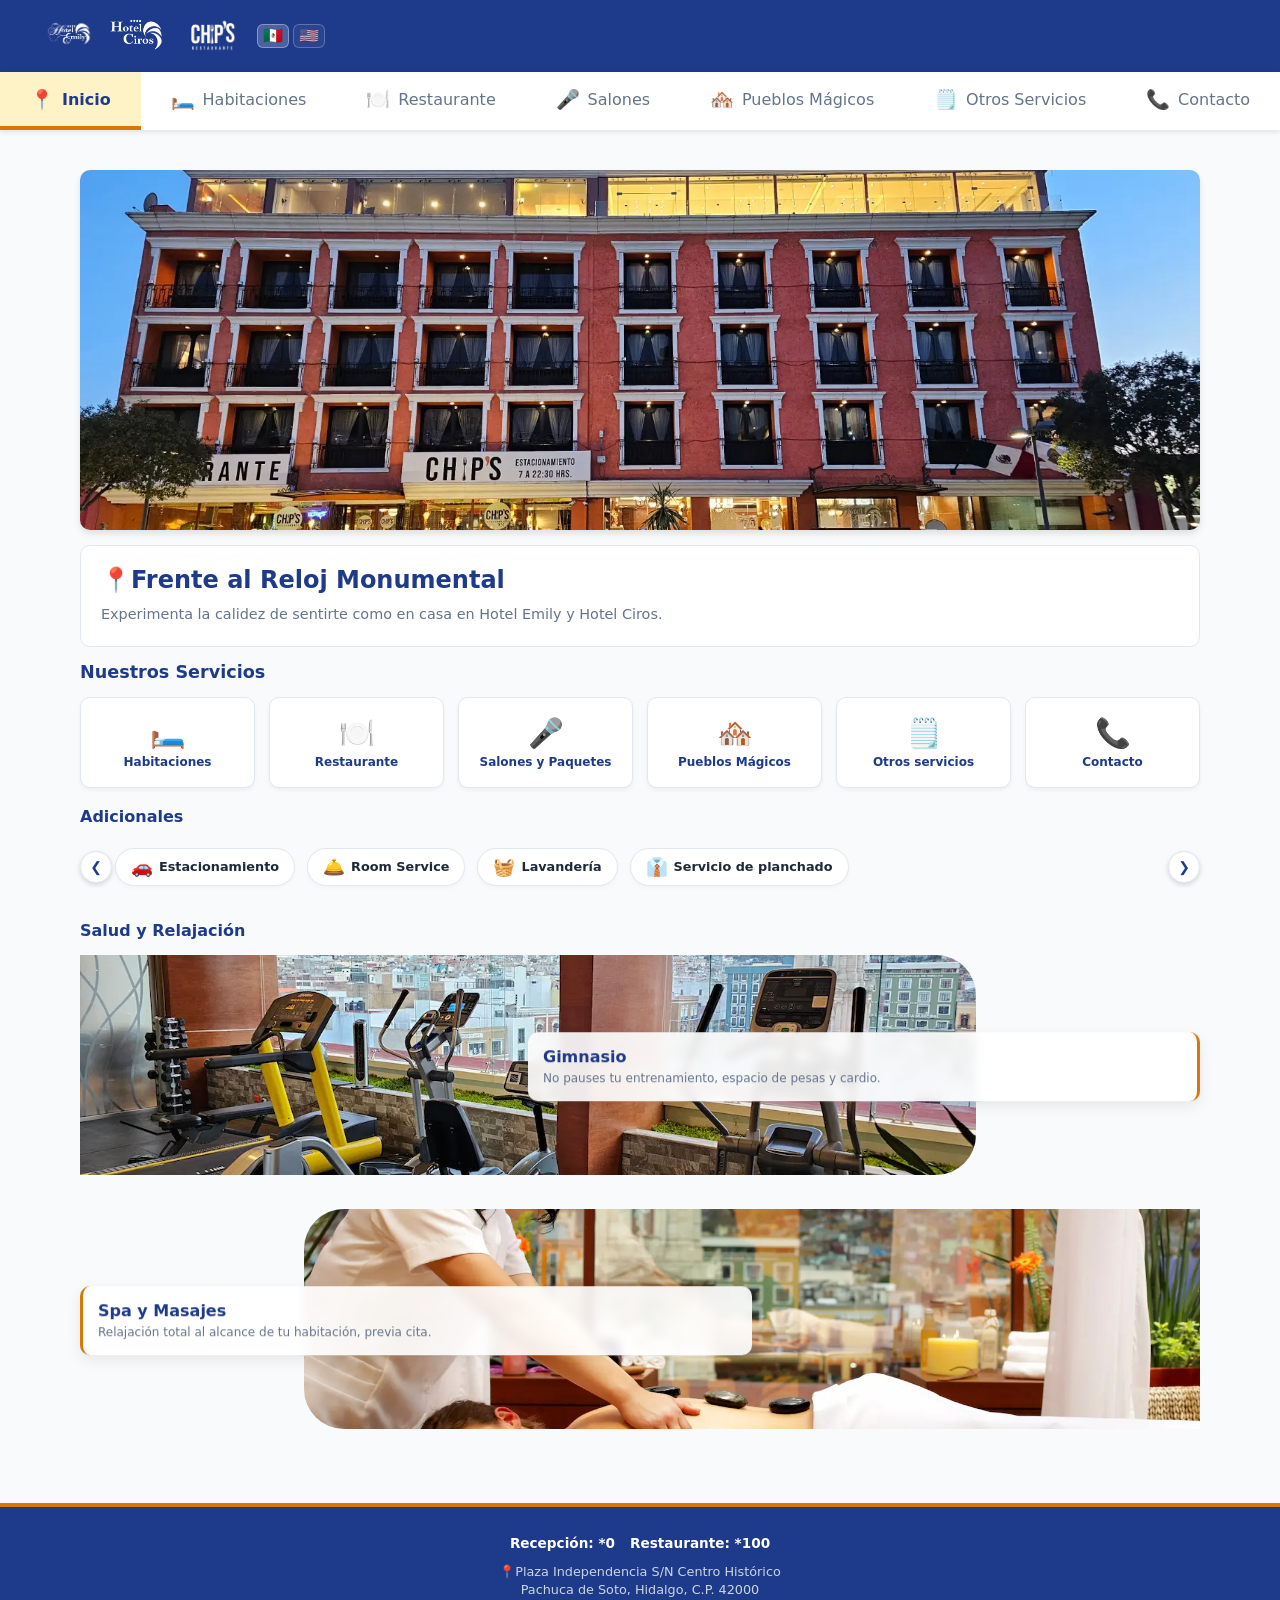
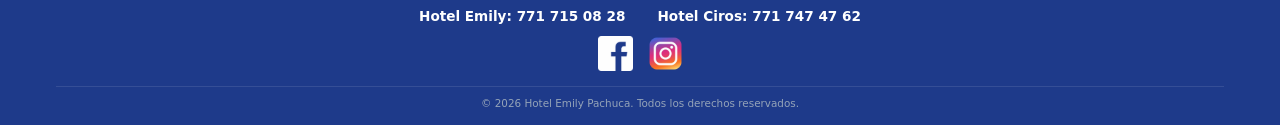
==== index.html @ 194361de "Add files via upload" ====
<!DOCTYPE html>
<html lang="es">
<head>
  <meta charset="UTF-8">
  <meta name="viewport" content="width=device-width, initial-scale=1.0">
  <title>Catálogo Hotel Emily</title>
  <link rel="stylesheet" href="styles.css">
</head>
<body>
  <div class="contenedor-app">
    <!-- CABECERA -->
    <header class="cabecera">
      <div class="cabecera-izq">
        <div class="logos-cabecera">
          <a href="index.html" class="titulo-cabecera">
            <img src="img/logos/Logo-Emily.webp" alt="Emily">
            <img src="img/logos/Logo-Ciros.webp" alt="Ciros">
            <img src="img/logos/Logo-Chips.webp" alt="Chips">
          </a>
          <div class="selector-idioma" aria-label="Selector de idioma">
            <button type="button" class="boton-idioma activo" data-idioma="es" aria-label="Cambiar a español" title="Español">🇲🇽</button>
            <button type="button" class="boton-idioma" data-idioma="en" aria-label="Change to English" title="English">🇺🇸</button>
            <div id="google_translate_element"></div>
          </div>
        </div>
      </div>
      <button class="boton-menu" id="btn-abrir-menu">☰</button>
    </header>

    <div class="fondo-oscuro" id="fondo-menu"></div>
    
    <!-- ----------------------------------------- Barra lateral ---------------------------------------------- -->
    <nav class="menu-lateral" id="menu">
      <div class="etiqueta-menu">Navegación</div>
      <a href="index.html" class="enlace-menu activo"><span>📍</span> Inicio</a>
      <a href="habitaciones.html" class="enlace-menu"><span>🛏️</span> Habitaciones</a>
      <a href="restaurante.html" class="enlace-menu"><span>🍽️</span> Restaurante</a>
      <a href="salones.html" class="enlace-menu"><span>🎤</span> Salones</a>
      <a href="pueblos.html" class="enlace-menu"><span>🏘️</span> Pueblos Mágicos</a>
      <a href="negocios.html" class="enlace-menu"><span>🗒️</span> Otros Servicios</a>
      <a href="contacto.html" class="enlace-menu"><span>📞</span> Contacto</a>
    </nav>



    <!-- CONTENIDO PRINCIPAL -->
    <main class="contenido">
      <section class="vista activa" id="vista-inicio">

          <!-- -------------------------------------------------------- Imagenes carrucel inicio ------------------------------------- -->
                <div class="carrusel-inicio" id="carrusel-auto">
                    <img src="img/inicio/FACHADA_EMILY.webp" alt="Fachada del Hotel" class="carrusel-inicio-img" loading="lazy">
                    <img src="img/inicio/INICIO_CHIPS.webp" alt="Vista Emily" class="carrusel-inicio-img" loading="lazy">
                    <img src="img/inicio/FACHADA_CIROS.webp" alt="Vista Ciros" class="carrusel-inicio-img" loading="lazy">
                </div>


            <!-- ------------------------------------------------ Texto inicio ------------------------------------------------ -->
                <div class="tarjeta" style="margin-bottom: 10px;">
                    <h2 style="color: var(--azul-marino); margin-bottom: 10px;">📍Frente al Reloj Monumental</h2>
                    <p style="color: var(--texto-claro); font-size: 0.9rem; line-height: 1.5;">
                        Experimenta la calidez de sentirte como en casa en Hotel Emily y Hotel Ciros.
                    </p>
                </div> 
            
                <h3 style="color: var(--azul-marino); margin-top: 15px; font-size: 1.1rem;">Nuestros Servicios</h3>
                <div class="accesos-rapidos">
                    <a href="habitaciones.html" class="caja-acceso boton-navegar">
                        <span>🛏️</span><p>Habitaciones</p>
                    </a>
                    <a href="restaurante.html" class="caja-acceso boton-navegar">
                        <span>🍽️</span><p>Restaurante</p>
                    </a>
                    <a href="salones.html" class="caja-acceso boton-navegar">
                        <span>🎤</span><p>Salones y Paquetes</p>
                    </a>
                    <a href="pueblos.html" class="caja-acceso boton-navegar">
                        <span>🏘️</span><p>Pueblos Mágicos</p>
                    </a>
                    <a href="negocios.html" class="caja-acceso boton-navegar">
                        <span>🗒️</span><p>Otros servicios</p>
                    </a>
                    <a href="contacto.html" class="caja-acceso boton-navegar">
                        <span>📞</span><p>Contacto</p>
                    </a>
                </div>

                <br /><h3 style="color: var(--azul-marino); margin-bottom: 12px; font-size: 1rem;">Adicionales</h3>
                
                <div class="contenedor-carrusel-servicios">
                    <button class="btn-carrusel btn-izq" id="btn-izq-servicios"> ❮ </button>
                    
                    <div class="servicios-carrusel" id="carrusel-servicios">
                        <div class="servicio-pildora"><span>🚗</span> Estacionamiento</div>
                        <div class="servicio-pildora"><span>🛎️</span> Room Service</div>
                        <div class="servicio-pildora"><span>🧺</span> Lavandería</div>
                        <div class="servicio-pildora"><span>👔</span> Servicio de planchado</div>
                    </div>

                    <button class="btn-carrusel btn-der" id="btn-der-servicios"> ❯ </button>
                </div>

                <h3 style="color: var(--azul-marino); margin: 25px 0 15px 0; font-size: 1rem;">Salud y Relajación</h3>

                <div class="bienestar-collage">
                    <img src="img/inicio/GIMNASIO.webp" alt="Gimnasio" loading="lazy">
                    <div class="bienestar-flotante derecha">
                        <h4>Gimnasio</h4>
                        <p>No pauses tu entrenamiento, espacio de pesas y cardio.</p>
                    </div>
                </div>

                <div class="bienestar-collage inverso">
                    <img src="img/inicio/SPA.webp" alt="Spa" loading="lazy">
                    <div class="bienestar-flotante izquierda">
                        <h4>Spa y Masajes</h4>
                        <p>Relajación total al alcance de tu habitación, previa cita.</p>
                    </div>
                </div>
                
                
            </section>
    </main>
  </div>
  

  <!-- PIE DE PÁGINA -->
  <footer class="pie-pagina">
    <div class="pie-contacto">
      <p>Recepción: *0</p>
      <p>Restaurante: *100</p>
    </div>
    <p class="pie-direccion">
      📍Plaza Independencia S/N Centro Histórico<br>
      Pachuca de Soto, Hidalgo, C.P. 42000
    </p>
    <div class="pie-contacto">
      <p>Hotel Emily: 771 715 08 28</p>
    </div>
    <div class="pie-contacto">
      <p>Hotel Ciros: 771 747 47 62</p>
    </div>
    <div class="pie-redes">
      <a href="https://www.facebook.com/hotelemily" target="_blank" rel="noopener noreferrer">
        <img src="img/logos/facebookB.webp" alt="Facebook">
      </a>
      <a href="https://www.instagram.com/hotelemilymx?igsh=eTNqY2UwODdlMnMz" target="_blank" rel="noopener noreferrer">
        <img src="img/logos/instagram.webp" alt="Instagram">
      </a>
    </div>
    <div class="pie-legal">
      &copy; 2026 Hotel Emily Pachuca. Todos los derechos reservados.
    </div>
  </footer>
  <button id="btn-subir" title="Volver arriba">↑</button>
  <script src="script.js"></script>
  <script async src="https://translate.google.com/translate_a/element.js?cb=googleTranslateElementInit"></script>
  
</body>
</html>
---- styles.css ----
:root {
    --azul-marino: #1e3a8a;
    --azul-claro: #1e40af;
    --dorado: #d97706;
    --fondo-gris: #f8fafc;
    --blanco: #ffffff;
    --texto-oscuro: #1e293b;
    --texto-claro: #64748b;
    --borde: #e2e8f0;
}

.titulo-cabecera {
    font-size: 1rem;
    font-weight: bold;
    letter-spacing: 1px;
    white-space: nowrap;
    color: white !important;
    text-decoration: none; /* Por si se le llega a poner la línea abajo */
}

/* Ajustes básicos */
* {
    margin: 0;
    padding: 0;
    box-sizing: border-box;
    font-family: system-ui, -apple-system, sans-serif;
    -webkit-tap-highlight-color: transparent;
}

body {
    background-color: var(--fondo-gris);
    color: var(--texto-oscuro);
}

/* Contenedor principal estilo móvil */
.contenedor-app {
    max-width: 480px;
    margin: 0 auto;
    background-color: var(--fondo-gris);
    min-height: 100vh;
    display: flex;
    flex-direction: column;
    position: relative;
}

/* --- CABECERA (HEADER) --- */
.cabecera {
    background-color: var(--azul-marino);
    color: var(--blanco);
    height: 60px;
    display: flex;
    justify-content: space-between;
    align-items: center;
    padding: 0 15px;
    position: sticky;
    top: 0;
    z-index: 10;
    box-shadow: 0 2px 5px rgba(0,0,0,0.2);
}

.cabecera-izq {
    display: flex;
    align-items: center;
    gap: 10px;
}



.logos-cabecera {
    display: flex;
    align-items: center;
    gap: 6px;
}

.logos-cabecera img {
    height: 40px;
    width: auto;
    object-fit: contain;
}

.selector-idioma {
    display: flex;
    align-items: center;
    gap: 4px;
    margin-left: 8px;
}

.boton-idioma {
    appearance: none;
    border: 1px solid rgba(255, 255, 255, 0.35);
    border-radius: 6px;
    background: rgba(255, 255, 255, 0.08);
    padding: 3px 5px;
    font-size: 1rem;
    line-height: 1;
    cursor: pointer;
    opacity: 0.7;
    transition: background-color 0.2s, opacity 0.2s, transform 0.2s;
}

.boton-idioma:hover,
.boton-idioma.activo {
    background: rgba(255, 255, 255, 0.2);
    opacity: 1;
}

.boton-idioma:active {
    transform: scale(0.92);
}

#google_translate_element {
    display: none;
}

iframe.goog-te-banner-frame,
.goog-te-banner-frame,
body > .skiptranslate {
    display: none !important;
}

html.translated-ltr,
html.translated-rtl {
    margin-top: 0 !important;
}

body {
    top: 0 !important;
}

.boton-menu {
    background: none;
    border: none;
    color: var(--blanco);
    font-size: 1.8rem;
    cursor: pointer;
    margin-left: auto;
}

/* --- MENÚ LATERAL --- */
.fondo-oscuro {
    position: fixed;
    top: 0; left: 0; right: 0; bottom: 0;
    background: rgba(0,0,0,0.5);
    z-index: 20;
    display: none;
}

.menu-lateral {
    position: fixed;
    top: 60px; 
    right: -300px;
    bottom: 0;
    width: 260px;
    background-color: var(--blanco);
    z-index: 30;
    transition: right 0.3s ease;
    box-shadow: -2px 0 5px rgba(0,0,0,0.1);
    display: flex;
    flex-direction: column;
}

.menu-lateral.abierto {
    right: 0;
}

.etiqueta-menu {
    padding: 15px 20px;
    background-color: var(--fondo-gris);
    color: var(--texto-claro);
    font-size: 0.8rem;
    font-weight: bold;
    text-transform: uppercase;
    border-bottom: 1px solid var(--borde);
}

.enlace-menu {
    padding: 15px 20px;
    background: none;
    border: none;
    border-left: 4px solid transparent;
    text-align: left;
    font-size: 1rem;
    color: var(--texto-claro);
    cursor: pointer;
    display: flex;
    align-items: center;
    border-bottom: 1px solid var(--fondo-gris);
}

.enlace-menu span {
    margin-right: 15px;
    font-size: 1.2rem;
}

.enlace-menu.activo {
    border-left-color: var(--dorado);
    background-color: #fef3c7;
    color: var(--azul-marino);
    font-weight: bold;
}

/* --- CONTENIDO PRINCIPAL --- */
.contenido {
    padding: 20px;
    flex: 1;
}

.vista {
    display: none;
    animation: aparecer 0.3s ease;
}

.vista.activa {
    display: block;
}

@keyframes aparecer {
    from { opacity: 0; transform: translateY(10px); }
    to { opacity: 1; transform: translateY(0); }
}

.titulo-seccion {
    color: var(--azul-marino);
    font-size: 1.4rem;
    border-bottom: 2px solid var(--dorado);
    padding-bottom: 8px;
    margin-bottom: 20px;
}

/* --- COMPONENTES GLOBALES --- */
.tarjeta {
    background-color: var(--blanco);
    border: 1px solid var(--borde);
    border-radius: 10px;
    padding: 20px;
    margin-bottom: 20px;
}

.imagen-principal {
    width: 100%;
    height: 230px;
    object-fit: cover;
    border-radius: 10px;
    margin-bottom: 15px;
    background-color: #ccc;
}

/* --- TARJETAS DE HABITACIONES (Y SALONES) --- */
.tarjeta-habitacion {
    background-color: var(--blanco);
    border: 1px solid var(--borde);
    border-radius: 10px;
    overflow: hidden;
    margin-bottom: 20px;
    box-shadow: 0 4px 6px rgba(0,0,0,0.05);
}

.tarjeta-habitacion img {
    width: 100%;
    height: 180px;
    object-fit: cover;
    background-color: #eee;
}

.tarjeta-habitacion-info {
    padding: 15px;
}

.tarjeta-habitacion-titulo {
    font-size: 1.1rem;
    font-weight: bold;
    color: var(--azul-marino);
    margin-bottom: 8px;
    display: flex;
    justify-content: space-between;
    align-items: center;
}

.badge-pax {
    font-size: 0.75rem;
    background-color: #fef3c7;
    color: var(--dorado);
    padding: 4px 8px;
    border-radius: 12px;
    font-weight: bold;
}

.tarjeta-habitacion-detalles {
    font-size: 0.85rem;
    color: var(--texto-claro);
    line-height: 1.5;
}

.tarjeta-habitacion-detalles p {
    margin-bottom: 5px;
}

.tarjeta-habitacion-detalles strong {
    color: var(--texto-oscuro);
}

/* Acordeones */
.acordeon {
    background-color: var(--blanco);
    border: 1px solid var(--borde);
    border-radius: 8px;
    margin-bottom: 10px;
    overflow: hidden;
}

.acordeon-cabecera {
    width: 100%;
    padding: 15px;
    background-color: var(--fondo-gris);
    border: none;
    text-align: left;
    font-weight: bold;
    color: var(--texto-oscuro);
    display: flex;
    justify-content: space-between;
    align-items: center;
    cursor: pointer;
}

.acordeon-icono {
    color: var(--dorado);
}

.acordeon-contenido {
    display: none;
    padding: 15px;
    border-top: 1px solid var(--borde);
}

.acordeon.abierto .acordeon-contenido {
    display: block;
}

.acordeon.abierto .acordeon-icono {
    transform: rotate(180deg);
}

/* Listas internas */
.fila-lista {
    display: flex;
    justify-content: space-between;
    padding: 10px 0;
    border-bottom: 1px solid var(--fondo-gris);
}

.fila-lista:last-child {
    border-bottom: none;
}

.texto-principal { font-weight: bold; font-size: 0.95rem; }
.texto-secundario { color: var(--texto-claro); font-size: 0.8rem; margin-top: 3px; }
.texto-resalte { color: var(--dorado); font-weight: bold; text-align: right;}

/* Cuadrícula de servicios */
.cuadricula-servicios {
    display: grid;
    grid-template-columns: 1fr 1fr;
    gap: 10px;
}

.caja-servicio {
    background-color: var(--blanco);
    border: 1px solid var(--borde);
    border-radius: 8px;
    padding: 15px;
    text-align: center;
}

.caja-servicio span { display: block; font-size: 2rem; margin-bottom: 5px; }
.caja-servicio p { font-size: 0.8rem; font-weight: bold; color: var(--texto-claro); }

/* --- ESTILOS: ACCESOS RÁPIDOS (INICIO) --- */
.accesos-rapidos {
    display: grid;
    grid-template-columns: repeat(2, 1fr);
    gap: 10px;
    margin-top: 15px;
}

.caja-acceso {
    background-color: var(--blanco);
    border: 1px solid var(--borde);
    border-radius: 10px;
    padding: 15px 5px;
    text-align: center;
    cursor: pointer;
    box-shadow: 0 2px 4px rgba(0,0,0,0.05);
    transition: transform 0.2s;
}

.caja-acceso:active {
    transform: scale(0.95);
}

.caja-acceso span {
    display: block;
    font-size: 1.8rem;
    margin-bottom: 5px;
}

.caja-acceso p {
    font-size: 0.75rem;
    font-weight: bold;
    color: var(--azul-marino);
}

/* --- ESTILOS: LISTA DE AMENIDADES EN HABITACIÓN --- */
.lista-amenidades {
    list-style: none;
    margin-top: 12px;
    display: grid;
    grid-template-columns: 1fr 1fr; 
    gap: 8px;
    font-size: 0.8rem;
}

.lista-amenidades li {
    display: flex;
    align-items: center;
    color: var(--texto-claro);
}

.lista-amenidades li span {
    margin-right: 5px;
    font-size: 0.9rem;
}

.lista-subtitulo-ancho {
    grid-column: span 2;
    font-weight: bold;
    color: var(--azul-marino);
    margin-top: 10px;
    margin-bottom: 5px;
    border-bottom: 1px dashed var(--borde);
    padding-bottom: 4px;
    font-size: 0.85rem;
}


/* --- ESTILOS: CARRUSEL DESLIZABLE NATIVO (SALONES) --- */
.carrusel-swipe {
    display: flex;
    overflow-x: auto;
    scroll-snap-type: x mandatory;
    -webkit-overflow-scrolling: touch; /* Suavidad en iPhone */
    scrollbar-width: none; /* Oculta scrollbar en Firefox */
}

.carrusel-swipe::-webkit-scrollbar {
    display: none; /* Oculta scrollbar en Chrome/Safari */
}

.carrusel-img {
    min-width: 100%; /* Obliga a usar el 100% del espacio */
    flex-shrink: 0;  /* Evita que el navegador comprima las fotos */
    height: 180px;
    object-fit: cover;
    scroll-snap-align: center; /* Centra la foto perfectamente al soltar */
    -webkit-user-drag: none;   /* Evita que el mouse intente guardar la foto en PC */
}

.indicador-swipe {
    text-align: center;
    font-size: 0.65rem;
    color: var(--texto-claro);
    padding: 5px;
    background-color: var(--fondo-gris);
    border-bottom: 1px solid var(--borde);
    text-transform: uppercase;
    letter-spacing: 0.5px;
}

/* --- ESTILOS: PAQUETES ESPECIALES (HORIZONTALES) --- */
.tarjeta-horizontal {
    display: flex;
    background-color: var(--blanco);
    border: 1px solid var(--borde);
    border-radius: 10px;
    overflow: hidden;
    margin-bottom: 15px;
    box-shadow: 0 2px 4px rgba(0,0,0,0.05);
}

.tarjeta-horizontal-img {
    width: 110px; /* Ancho fijo para la foto */
    object-fit: cover;
    background-color: #eee;
}

.tarjeta-horizontal-info {
    padding: 12px;
    flex: 1;
}

.paquetes-grid {
    display: grid;
    grid-template-columns: 1fr;
    gap: 15px;
}

.paquetes-grid .tarjeta-horizontal {
    display: block;
    margin-bottom: 0;
}

.paquetes-grid .tarjeta-horizontal-img {
    width: 100%;
    height: 180px;
    display: block;
}

.tarjeta-horizontal-titulo {
    font-size: 0.95rem;
    font-weight: bold;
    color: var(--azul-marino);
    margin-bottom: 5px;
}

.tarjeta-horizontal-desc {
    font-size: 0.75rem;
    color: var(--texto-claro);
    line-height: 1.4;
}

/* --- ESTILOS: PAQUETES ESPECIALES (TARJETAS SUPERPUESTAS) --- */
.tarjeta-paquete {
    position: relative;
    border-radius: 12px;
    overflow: hidden;
    margin-bottom: 15px;
    height: 160px; /* Altura fija para que todas se vean iguales */
    box-shadow: 0 4px 6px rgba(0,0,0,0.1);
}

.tarjeta-paquete-img {
    width: 100%;
    height: 100%;
    object-fit: cover;
}

.tarjeta-paquete-overlay {
    position: absolute;
    bottom: 0;
    left: 0;
    right: 0;
    background: linear-gradient(transparent, rgba(30, 58, 138, 0.95)); /* Degradado azul oscuro */
    color: var(--blanco);
    padding: 15px;
}

.tarjeta-paquete-titulo {
    font-size: 1.1rem;
    font-weight: bold;
    margin-bottom: 5px;
    color: var(--dorado); 
}

.tarjeta-paquete-desc {
    font-size: 0.8rem;
    line-height: 1.3;
}

/* --- ESTILOS: BOTÓN PARA ABRIR PDF --- */
.boton-pdf {
    display: flex;
    align-items: center;
    justify-content: center;
    background-color: var(--azul-marino);
    color: var(--blanco);
    text-decoration: none;
    padding: 15px 20px;
    border-radius: 10px;
    font-weight: bold;
    font-size: 1rem;
    margin-bottom: 15px;
    box-shadow: 0 4px 6px rgba(30, 58, 138, 0.2);
    transition: background-color 0.2s, transform 0.2s;
}



.boton-pdf span {
    font-size: 1.5rem;
    margin-right: 10px;
}

.boton-pdf:active {
    background-color: var(--azul-claro);
    transform: scale(0.98);
}

/* --- ESTILOS: FOOTER (PIE DE PÁGINA GLOBAL COMPACTO) --- */
.pie-pagina {
    background-color: var(--azul-marino);
    color: var(--blanco);
    text-align: center;
    padding: 20px 15px 10px; /* Reduje el padding para hacerlo menos ancho/alto */
    margin-top: auto;
    border-top: 4px solid var(--dorado);
}

.pie-logos img {
    height: 28px; /* Logo ligeramente más pequeño para ahorrar espacio */
    object-fit: contain;
    margin-bottom: 10px;
    opacity: 0.9;
}

.pie-direccion {
    font-size: 0.8rem;
    color: #cbd5e1;
    margin-bottom: 10px;
    line-height: 1.4;
}

.pie-contacto {
    font-size: 0.85rem;
    font-weight: bold;
    margin-bottom: 15px;
    display: flex;
    justify-content: center;
    gap: 15px; /* Pone los teléfonos en la misma línea para hacer el footer más delgado */
}

.pie-redes {
    display: flex;
    justify-content: center;
    gap: 15px;
    margin-bottom: 15px;
}

.pie-redes a {
    display: flex;
    align-items: center;
    justify-content: center;
    transition: transform 0.2s;
}

.pie-redes a:active {
    transform: scale(0.9); /* Efecto de toque */
}

/* Estilo para tus iconos (vectores o imágenes PNG) */
.pie-redes img {
    width: 35px; /* Tamaño perfecto para que el dedo lo pueda tocar en el celular */
    height: 35px;
    object-fit: contain;
}

.pie-legal {
    font-size: 0.65rem;
    color: #94a3b8;
    border-top: 1px solid rgba(255, 255, 255, 0.1);
    padding-top: 10px;
}

/* --- OPCIÓN 1: CARRUSEL HORIZONTAL --- */
.servicios-carrusel {
    display: flex;
    overflow-x: auto;
    gap: 12px;
    padding-bottom: 10px;
    -webkit-overflow-scrolling: touch;
    scrollbar-width: none; /* Oculta la barra en Firefox */
}

.servicios-carrusel::-webkit-scrollbar {
    display: none; /* Oculta la barra en Chrome/Safari */
}

.servicio-pildora {
    flex: 0 0 auto; /* Evita que se aplasten */
    display: flex;
    align-items: center;
    background-color: var(--blanco);
    border: 1px solid var(--borde);
    padding: 8px 15px;
    border-radius: 20px; /* Forma redondita de píldora */
    font-size: 0.8rem;
    font-weight: 600;
    color: var(--texto-oscuro);
    box-shadow: 0 2px 4px rgba(0,0,0,0.02);
}

.servicio-pildora span {
    margin-right: 6px;
    font-size: 1rem;
}

/* --- ESTILOS: CARRUSEL DE SERVICIOS CON BOTONES --- */
.contenedor-carrusel-servicios {
    position: relative;
    display: flex;
    align-items: center;
    margin-bottom: 25px;
}

.btn-carrusel {
    background-color: var(--blanco);
    color: var(--azul-marino);
    border: 1px solid var(--borde);
    border-radius: 50%;
    width: 32px;
    height: 32px;
    display: flex;
    justify-content: center;
    align-items: center;
    cursor: pointer;
    box-shadow: 0 2px 5px rgba(0,0,0,0.15);
    position: absolute;
    z-index: 5;
    font-size: 14px;
    font-weight: bold;
    transition: transform 0.2s, background-color 0.2s;
}

.btn-izq { left: 0; }
.btn-der { right: 0; }

.btn-carrusel:active {
    background-color: var(--fondo-gris);
    transform: scale(0.9);
}

.servicios-carrusel {
    display: flex;
    overflow-x: auto;
    gap: 12px;
    padding: 10px 35px; /* Espacio a los lados para que los botones no tapen el texto */
    scroll-behavior: smooth; /* Hace que el deslizamiento con los botones sea suave */
    -webkit-overflow-scrolling: touch;
    scrollbar-width: none;
    width: 100%;
}

.servicios-carrusel::-webkit-scrollbar {
    display: none;
}

.servicio-pildora {
    flex: 0 0 auto;
    display: flex;
    align-items: center;
    background-color: var(--blanco);
    border: 1px solid var(--borde);
    padding: 8px 15px;
    border-radius: 25px;
    font-size: 0.8rem;
    font-weight: 600;
    color: var(--texto-oscuro);
    box-shadow: 0 2px 4px rgba(0,0,0,0.03);
}

.servicio-pildora span {
    margin-right: 6px;
    font-size: 1.1rem;
}

/* --- ESTILOS: CARRUSEL PRINCIPAL (AUTO-PLAY EN INICIO) --- */
.carrusel-inicio {
    display: flex;
    overflow-x: auto;
    scroll-snap-type: x mandatory;
    -webkit-overflow-scrolling: touch;
    scrollbar-width: none; /* Oculta scrollbar en Firefox */
    margin-bottom: 15px;
    border-radius: 10px; /* Mismos bordes curvos que la imagen anterior */
    scroll-behavior: smooth; /* Asegura un deslizamiento suave */
    box-shadow: 0 4px 6px rgba(0,0,0,0.1);
}

.carrusel-inicio::-webkit-scrollbar {
    display: none; /* Oculta scrollbar en Chrome/Safari */
}

.carrusel-inicio-img {
    flex: 0 0 100%;
    height: 200px;
    object-fit: cover;
    scroll-snap-align: center;
    -webkit-user-drag: none;
    max-width: 100%;
    display: block;
}

/* --- OPCIÓN 3: TARJETA DE LISTA --- */
.tarjeta-lista-bienestar {
    background-color: var(--blanco);
    border: 1px solid var(--borde);
    border-radius: 10px;
    padding: 5px 15px;
    margin-bottom: 25px;
}

.fila-bienestar {
    display: flex;
    align-items: center;
    padding: 12px 0;
    border-bottom: 1px solid var(--fondo-gris);
}

.fila-bienestar:last-child {
    border-bottom: none;
}

.fila-bienestar span {
    font-size: 1.5rem;
    margin-right: 15px;
    background-color: #fef3c7; /* Fondo doradito claro en el icono */
    padding: 8px;
    border-radius: 8px;
}

.fila-bienestar-texto h4 {
    color: var(--azul-marino);
    font-size: 0.95rem;
    margin-bottom: 2px;
}

.fila-bienestar-texto p {
    color: var(--texto-claro);
    font-size: 0.75rem;
}

/* --- ESTILOS: BIENESTAR (COLLAGE ASIMÉTRICO) --- */
.bienestar-collage {
    position: relative;
    margin-bottom: 30px;
}

.bienestar-collage img {
    width: 80%;
    height: 160px;
    object-fit: cover;
    border-radius: 0 40px 40px 0;
}

.bienestar-collage.inverso img {
    margin-left: 20%;
    border-radius: 40px 0 0 40px;
}

.bienestar-flotante {
    position: absolute;
    top: 50%;
    transform: translateY(-50%);
    background: rgba(255, 255, 255, 0.9);
    backdrop-filter: blur(4px);
    padding: 15px;
    border-radius: 10px;
    width: 60%;
    box-shadow: 0 5px 15px rgba(0,0,0,0.08);
}

.bienestar-collage .derecha { right: 0; border-right: 3px solid var(--dorado); }
.bienestar-collage .izquierda { left: 0; border-left: 3px solid var(--dorado); text-align: left; }

.bienestar-flotante h4 { color: var(--azul-marino); font-size: 1rem; margin-bottom: 5px; }
.bienestar-flotante p { font-size: 0.75rem; color: var(--texto-claro); line-height: 1.3;}

/* --- ESTILOS: REDES SOCIALES POR MARCA (DIRECTORIO) --- */
.marca-redes {
    margin-top: 20px;
    padding-top: 15px;
    border-top: 1px dashed var(--borde);
}

.marca-redes-titulo {
    font-size: 0.9rem;
    font-weight: bold;
    color: var(--azul-marino);
    margin-bottom: 12px;
    display: flex;
    align-items: center;
}

.marca-redes-titulo img {
    height: 20px; /* Para poner el loguito al lado del título (opcional) */
    margin-right: 8px;
    object-fit: contain;
}

.iconos-redes-fila {
    display: flex;
    gap: 15px;
    align-items: center;
}

.icono-red-social {
    display: flex;
    align-items: center;
    justify-content: center;
    background-color: var(--fondo-gris);
    border: 1px solid var(--borde);
    border-radius: 8px;
    padding: 8px;
    width: 45px;
    height: 45px;
    transition: transform 0.2s, background-color 0.2s;
}

.icono-red-social:active {
    transform: scale(0.9);
    background-color: #e2e8f0;
}

.icono-red-social img {
    width: 100%;
    height: 100%;
    object-fit: contain;
}

a {
    text-decoration: none;
}

/* Contenedor principal del carrusel */
.carrusel-contenedor {
  position: relative;
  width: 100%;
  overflow: hidden; /* Esconde las imágenes que no están en turno */
  border-radius: 8px 8px 0 0; /* Mantiene las esquinas redondeadas de tu tarjeta */
}

/* Fila de imágenes que se desliza */
.carrusel-slide {
  display: flex;
  transition: transform 0.4s ease-in-out;
  width: 100%;
}

.carrusel-slide img {
  width: 100%;
  flex-shrink: 0;
  object-fit: cover;
  height: 250px; /* Puedes ajustar esta altura para que todas se vean parejas */
}

/* Botones flotantes (como los del inicio) */
.carrusel-btn {
  position: absolute;
  top: 50%;
  transform: translateY(-50%);
  background-color: rgba(3, 13, 31, 0.521); /* Azul marino semi-transparente */
  color: white;
  border: none;
  font-size: 20px;
  padding: 10px 14px;
  cursor: pointer;
  z-index: 10;
  border-radius: 5px;
  transition: background 0.3s;
}

.carrusel-btn:hover {
  background-color: #D4AF37; /* Se vuelve dorado al tocarlos */
}

.carrusel-btn.ant {
  left: 10px; /* Separación del borde izquierdo */
}

.carrusel-btn.sig {
  right: 10px; /* Separación del borde derecho */
}

/* --- ESTILOS EXCLUSIVOS PARA LA GUÍA LOCAL MEJORADA --- */
        .seccion-guia {
            padding: 15px;
            font-family: -apple-system, BlinkMacSystemFont, "Segoe UI", Roboto, sans-serif;
            background-color: #f9f9f9; /* Un fondo gris super claro para que resalten las tarjetas */
        }

        /* Contenedor de Chips Deslizables */
        .contenedor-filtros {
            display: flex;
            overflow-x: auto;
            white-space: nowrap;
            gap: 10px;
            padding-bottom: 15px;
            margin-bottom: 15px;
            -webkit-overflow-scrolling: touch;
        }
        .contenedor-filtros::-webkit-scrollbar {
            display: none;
        }

        .btn-filtro {
            background-color: #ffffff;
            border: 2px solid #e0e0e0;
            padding: 10px 18px;
            border-radius: 25px;
            font-size: 15px;
            font-weight: 600;
            color: #555;
            cursor: pointer;
            transition: all 0.3s ease;
            box-shadow: 0 2px 5px rgba(0,0,0,0.05);
        }
        .btn-filtro.active {
            background-color: #0d233a; /* Tu Azul Marino */
            color: #ffffff;
            border-color: #0d233a;
            box-shadow: 0 4px 8px rgba(13, 35, 58, 0.3);
        }

        /* DISEÑO DE TARJETAS HÍBRIDAS */
        .lista-negocios {
            display: flex;
            flex-direction: column;
            gap: 20px;
        }

        .tarjeta-hibrida {
            background: #ffffff;
            border-radius: 16px;
            box-shadow: 0 6px 15px rgba(0, 0, 0, 0.08);
            overflow: hidden; /* Para que la imagen respete los bordes redondos */
            display: block; /* Controlado por JS */
            border: 1px solid #f0f0f0;
        }

        .tarjeta-hibrida[hidden] {
            display: none;
        }

        /* CASO 1: Cuando el negocio SÍ tiene imagen */
        .tarjeta-imagen {
            width: 100%;
            height: 160px;
            object-fit: cover;
            display: block;
        }

        /* CASO 2: Cuando el negocio NO tiene imagen (Avatar de icono) */
        .encabezado-sin-foto {
            display: flex;
            align-items: center;
            gap: 15px;
            padding: 15px 15px 0 15px;
        }
        .avatar-icono {
            width: 55px;
            height: 55px;
            background-color: #f0f4f8;
            border-radius: 50%;
            display: flex;
            align-items: center;
            justify-content: center;
            font-size: 28px;
            flex-shrink: 0;
            border: 2px solid #d4a373; /* Acento dorado */
        }

        /* Cuerpo de la Tarjeta */
        .cuerpo-tarjeta {
            padding: 15px;
        }

        .titulo-negocio {
            margin: 0 0 10px 0;
            font-size: 19px;
            color: #0d233a;
            font-weight: 800;
        }

        /* Etiquetas (Badges) */
        .badges-contenedor {
            display: flex;
            gap: 6px;
            flex-wrap: wrap;
            margin-bottom: 12px;
        }
        .badge {
            font-size: 11px;
            font-weight: bold;
            padding: 5px 10px;
            border-radius: 20px;
            text-transform: uppercase;
        }
        .badge.domicilio { background-color: #e6f7ed; color: #1f7a42; }
        .badge.establecimiento { background-color: #e8f0fe; color: #1a73e8; }
        .badge.urgencia { background-color: #fce8e6; color: #c5221f; }

        .info-texto {
            font-size: 14px;
            color: #666;
            margin: 5px 0;
            display: flex;
            align-items: center;
            gap: 5px;
        }

        .descripcion-negocio {
            font-size: 13.5px;
            color: #444;
            margin: 10px 0 15px 0;
            line-height: 1.5;
        }

        /* Botón de llamada */
        .btn-llamar {
            display: block;
            width: 100%;
            background-color: #0d233a; /* Azul marino */
            color: #fff;
            text-decoration: none;
            padding: 12px;
            border-radius: 10px;
            font-weight: bold;
            font-size: 16px;
            text-align: center;
            box-sizing: border-box;
            transition: background-color 0.2s;
            border-bottom: 3px solid #081625;
        }
        .btn-llamar:active {
            background-color: #d4a373; /* Cambia a dorado al pulsar */
            border-color: #b88a5b;
            transform: translateY(2px);
        }
        .btn-llamar span {
            margin-right: 5px;
        }

/* --- Sección de Requisitos Desplegable --- */
.caja-requisitos { 
    margin-bottom: 15px; 
    border: 1px solid #e0e0e0; 
    border-radius: 8px; 
    padding: 5px 10px; 
    background-color: #fafafa; 
}
.caja-requisitos summary { 
    font-size: 14px; 
    font-weight: bold; 
    color: #0d233a; /* Tu Azul Marino */
    cursor: pointer; 
    padding: 5px 0; 
    list-style: none; 
    display: flex; 
    align-items: center; 
    gap: 5px;
}
/* Ocultar la flecha fea por defecto que traen algunos navegadores */
.caja-requisitos summary::-webkit-details-marker { 
    display: none; 
}
/* Cambiar el icono cuando está cerrado y abierto */
.caja-requisitos summary::before { content: '👉'; font-size: 12px; }
.caja-requisitos[open] summary::before { content: '👇'; }

/* Estilo de la lista por dentro */
.caja-requisitos ul { 
    margin: 8px 0 5px 20px; 
    padding: 0; 
    font-size: 13.5px; 
    color: #555; 
}
.caja-requisitos li { 
    margin-bottom: 5px; 
}

/* Botón Flotante Volver Arriba */
.btn-volver-arriba {
  position: fixed;
  bottom: 20px;
  right: 20px;
  width: 45px;
  height: 45px;
  background-color: #0d233a; /* Azul marino de tu paleta */
  color: #dfa857;            /* Acento dorado/cobre */
  border: 2px solid #dfa857;
  border-radius: 50%;
  font-size: 18px;
  cursor: pointer;
  box-shadow: 0 4px 10px rgba(0, 0, 0, 0.3);
  z-index: 9999;
  
  /* Animación de aparición */
  opacity: 0;
  visibility: hidden;
  transition: opacity 0.3s ease, visibility 0.3s ease, transform 0.2s ease;
}

/* Efecto visible al hacer scroll */
.btn-volver-arriba.visible {
  opacity: 1;
  visibility: visible;
}

/* Efecto al presionar/tocar */
.btn-volver-arriba:active {
  transform: scale(0.9);
}

/* Botón flotante para subir */
#btn-subir {
    display: none; /* Oculto hasta que se hace scroll */
    position: fixed;
    bottom: 20px;
    right: 20px; /* Ubicado en la parte izquierda */
    z-index: 99;
    border: 2px solid #D4AF37; /* Borde dorado corporativo */
    outline: none;
    background-color: #0B1D3A; /* Azul marino Hotel Emily */
    color: #D4AF37;
    cursor: pointer;
    width: 45px;
    height: 45px;
    border-radius: 50%; /* Botón circular */
    font-size: 20px;
    font-weight: bold;
    box-shadow: 0 4px 10px rgba(0, 0, 0, 0.4);
    transition: all 0.3s ease;
}

/* Efecto al tocar o pasar el dedo/mouse */
#btn-subir:hover, #btn-subir:active {
    background-color: #D4AF37;
    color: #0B1D3A;
    transform: scale(1.1);
}

/* =========================================
   PUEBLOS MÁGICOS - DISEÑO HÍBRIDO LIMPIO
   ========================================= */

/* Acordeón Principal Destacado */
.acordeon-destacado {
    border: 2px solid var(--dorado);
    border-radius: 12px;
    overflow: hidden;
    box-shadow: 0 4px 6px rgba(0,0,0,0.05);
    margin-bottom: 20px;
}
.acordeon-destacado .acordeon-cabecera {
    font-size: 1.2rem;
    padding: 20px;
    background-color: var(--blanco);
    border: none;
    width: 100%;
    text-align: left;
    display: flex;
    justify-content: space-between;
    align-items: center;
    cursor: pointer;
}
.acordeon-cabecera-info {
    display: flex;
    align-items: center;
    gap: 10px;
}
.titulo-acordeon {
    display: block;
    color: var(--azul-marino);
    font-weight: bold;
}
.subtitulo-acordeon {
    font-size: 0.85rem;
    color: var(--texto-claro);
    font-weight: normal;
}
.titulo-capa {
    color: var(--azul-marino);
    margin-bottom: 15px;
    font-size: 1.05rem;
    text-transform: uppercase;
    letter-spacing: 1px;
}

/* Capa 1: Cuadrícula de Parques */
.caja-servicio-pastel {
    padding: 15px 10px;
    border: 1px solid transparent; /* El color se inyecta desde el HTML */
    border-radius: 8px;
    text-align: center;
}
.icono-capa1 {
    font-size: 1.8rem;
    margin-bottom: 5px;
    display: block;
}
.caja-servicio-pastel .texto-principal {
    font-size: 0.9rem;
    color: #115518;
    font-weight: bold;
}
.caja-servicio-pastel .texto-horario {
    font-size: 0.75rem;
    color: #E23637;
    margin-top: 5px;
}
.caja-servicio-pastel .texto-ubicacion,
.caja-servicio-pastel .texto-nota {
    font-size: 0.75rem;
    color: #3F256E;
    margin-top: 3px;
}
.etiqueta-precio-centro {
    font-size: 0.95rem;
    margin-top: 10px;
    text-align: center;
    width: 100%;
    display: block;
    color: #CD141A;
    font-weight: 800;
    background: rgba(255,255,255,0.6);
    padding: 4px 0;
    border-radius: 6px;
}

/* Capa 2: Agencias y Tours */
.tarjeta-aventura {
    padding: 12px 15px;
    margin-bottom: 8px;
    background-color: var(--fondo-gris);
    border-radius: 10px;
    display: flex;
    justify-content: space-between;
    align-items: center;
}
.tarjeta-aventura .texto-principal {
    color: #0f172a;
    font-size: 0.95rem;
    font-weight: bold;
}
.tarjeta-aventura .texto-secundario {
    color: #475569;
    font-size: 0.8rem;
    margin-top: 3px;
}
.tarjeta-aventura-derecha {
    display: flex;
    align-items: center;
    gap: 15px;
}
.tarjeta-aventura .texto-resalte {
    color: #334155;
    font-size: 0.85rem;
    font-weight: bold;
}

/* Capa 3: Banners de Restaurantes */
.banner-restaurante {
    border: none;
    padding: 18px 15px;
    margin-bottom: 8px;
    display: flex;
    justify-content: space-between;
    align-items: center;
    border-radius: 10px;
}
.banner-primario {
    background-color: var(--azul-marino);
    color: var(--blanco);
}
.banner-secundario {
    background-color: var(--texto-oscuro);
    color: var(--blanco);
}
.banner-titulo {
    font-weight: bold;
    font-size: 1.1rem;
    margin-bottom: 3px;
}
.banner-desc {
    font-size: 0.8rem;
    color: #cbd5e1;
}
.banner-secundario .banner-desc {
    color: #94a3b8;
}
.banner-tel {
    font-size: 0.8rem;
    color: #ffffff;
    margin-top: 4px;
}
.btn-reserva-dorado {
    background: var(--dorado);
    color: var(--blanco);
    text-decoration: none;
    padding: 8px 15px;
    border-radius: 20px;
    font-weight: bold;
    font-size: 0.9rem;
    transition: transform 0.2s;
}
.btn-reserva-dorado:active {
    transform: scale(0.95);
}

/* --- ADAPTACIÓN PARA TABLET Y ESCRITORIO --- */
@media (min-width: 600px) {
    .contenedor-app {
        max-width: 900px;
    }

    .cabecera {
        padding: 0 24px;
    }

    .contenido {
        padding: 28px 32px;
    }

    .carrusel-inicio-img {
        height: clamp(260px, 34vw, 360px);
    }

    .imagen-principal {
        height: 270px;
    }

    .carrusel-img,
    .tarjeta-habitacion img {
        height: 240px;
    }

    .accesos-rapidos,
    .cuadricula-servicios {
        grid-template-columns: repeat(3, 1fr);
        gap: 14px;
    }

    .caja-acceso {
        padding: 18px 10px;
    }

    .bienestar-collage img {
        height: 220px;
    }

    .tarjeta-hibrida {
        display: grid;
        grid-template-columns: 220px 1fr;
    }

    .tarjeta-hibrida .tarjeta-imagen {
        height: 100%;
        min-height: 220px;
    }

    .tarjeta-hibrida:not(:has(.tarjeta-imagen)) .cuerpo-tarjeta {
        grid-column: 1 / -1;
    }

    .encabezado-sin-foto {
        grid-column: 1 / -1;
    }

    .pie-pagina {
        padding: 28px 32px 14px;
    }
}

@media (min-width: 1024px) {
    .contenedor-app {
        max-width: 1280px;
    }

    .cabecera {
        height: 72px;
        padding: 0 40px;
    }

    .logos-cabecera img {
        height: 48px;
    }

    .boton-menu {
        display: none;
    }

    .fondo-oscuro {
        display: none !important;
    }

    .menu-lateral {
        position: sticky;
        top: 72px;
        right: auto;
        width: 100%;
        height: auto;
        min-height: 58px;
        flex-direction: row;
        align-items: stretch;
        overflow-x: auto;
        box-shadow: 0 2px 5px rgba(0,0,0,0.1);
    }

    .etiqueta-menu {
        display: none;
    }

    .enlace-menu {
        flex: 1 0 auto;
        justify-content: center;
        padding: 14px 18px;
        border-left: none;
        border-bottom: 4px solid transparent;
        white-space: nowrap;
    }

    .enlace-menu span {
        margin-right: 8px;
    }

    .enlace-menu.activo {
        border-left-color: transparent;
        border-bottom-color: var(--dorado);
    }

    .contenido {
        padding: 40px 56px;
    }

    .vista,
    .contenido-principal {
        max-width: 1120px;
        margin: 0 auto;
    }

    .titulo-seccion {
        font-size: 1.7rem;
    }

    .accesos-rapidos,
    .cuadricula-servicios {
        grid-template-columns: repeat(6, 1fr);
    }

    .tarjeta-habitacion {
        display: grid;
        grid-template-columns: minmax(320px, 42%) 1fr;
        margin-bottom: 24px;
    }

    .tarjeta-habitacion .carrusel-contenedor {
        height: 100%;
    }

    .tarjeta-habitacion .carrusel-contenedor,
    .tarjeta-habitacion .carrusel-swipe {
        height: 300px;
    }

    .tarjeta-habitacion img,
    .carrusel-slide img,
    .tarjeta-habitacion .carrusel-img {
        height: 300px;
        min-height: 0;
    }

    .tarjeta-habitacion:has(.carrusel-swipe) {
        grid-template-columns: minmax(320px, 42%) 1fr;
    }

    .tarjeta-habitacion:has(.carrusel-swipe) .carrusel-swipe {
        grid-column: 1;
        grid-row: 1;
    }

    .tarjeta-habitacion:has(.carrusel-swipe) .indicador-swipe {
        grid-column: 1;
        grid-row: 2;
    }

    .tarjeta-habitacion:has(.carrusel-swipe) .tarjeta-habitacion-info {
        grid-column: 2;
        grid-row: 1 / span 2;
    }

    .tarjeta-habitacion-info {
        padding: 24px;
    }

    .tarjeta-paquete {
        height: 220px;
    }

    .paquetes-grid {
        grid-template-columns: repeat(2, minmax(0, 1fr));
        gap: 20px;
    }

    .paquetes-grid .tarjeta-horizontal-img {
        height: 210px;
    }

    .pie-pagina {
        display: flex;
        flex-wrap: wrap;
        justify-content: center;
        align-items: center;
        column-gap: 32px;
        padding: 28px 56px 16px;
    }

    .pie-direccion,
    .pie-redes,
    .pie-legal {
        flex-basis: 100%;
    }

    .pie-contacto {
        margin-bottom: 12px;
    }
}
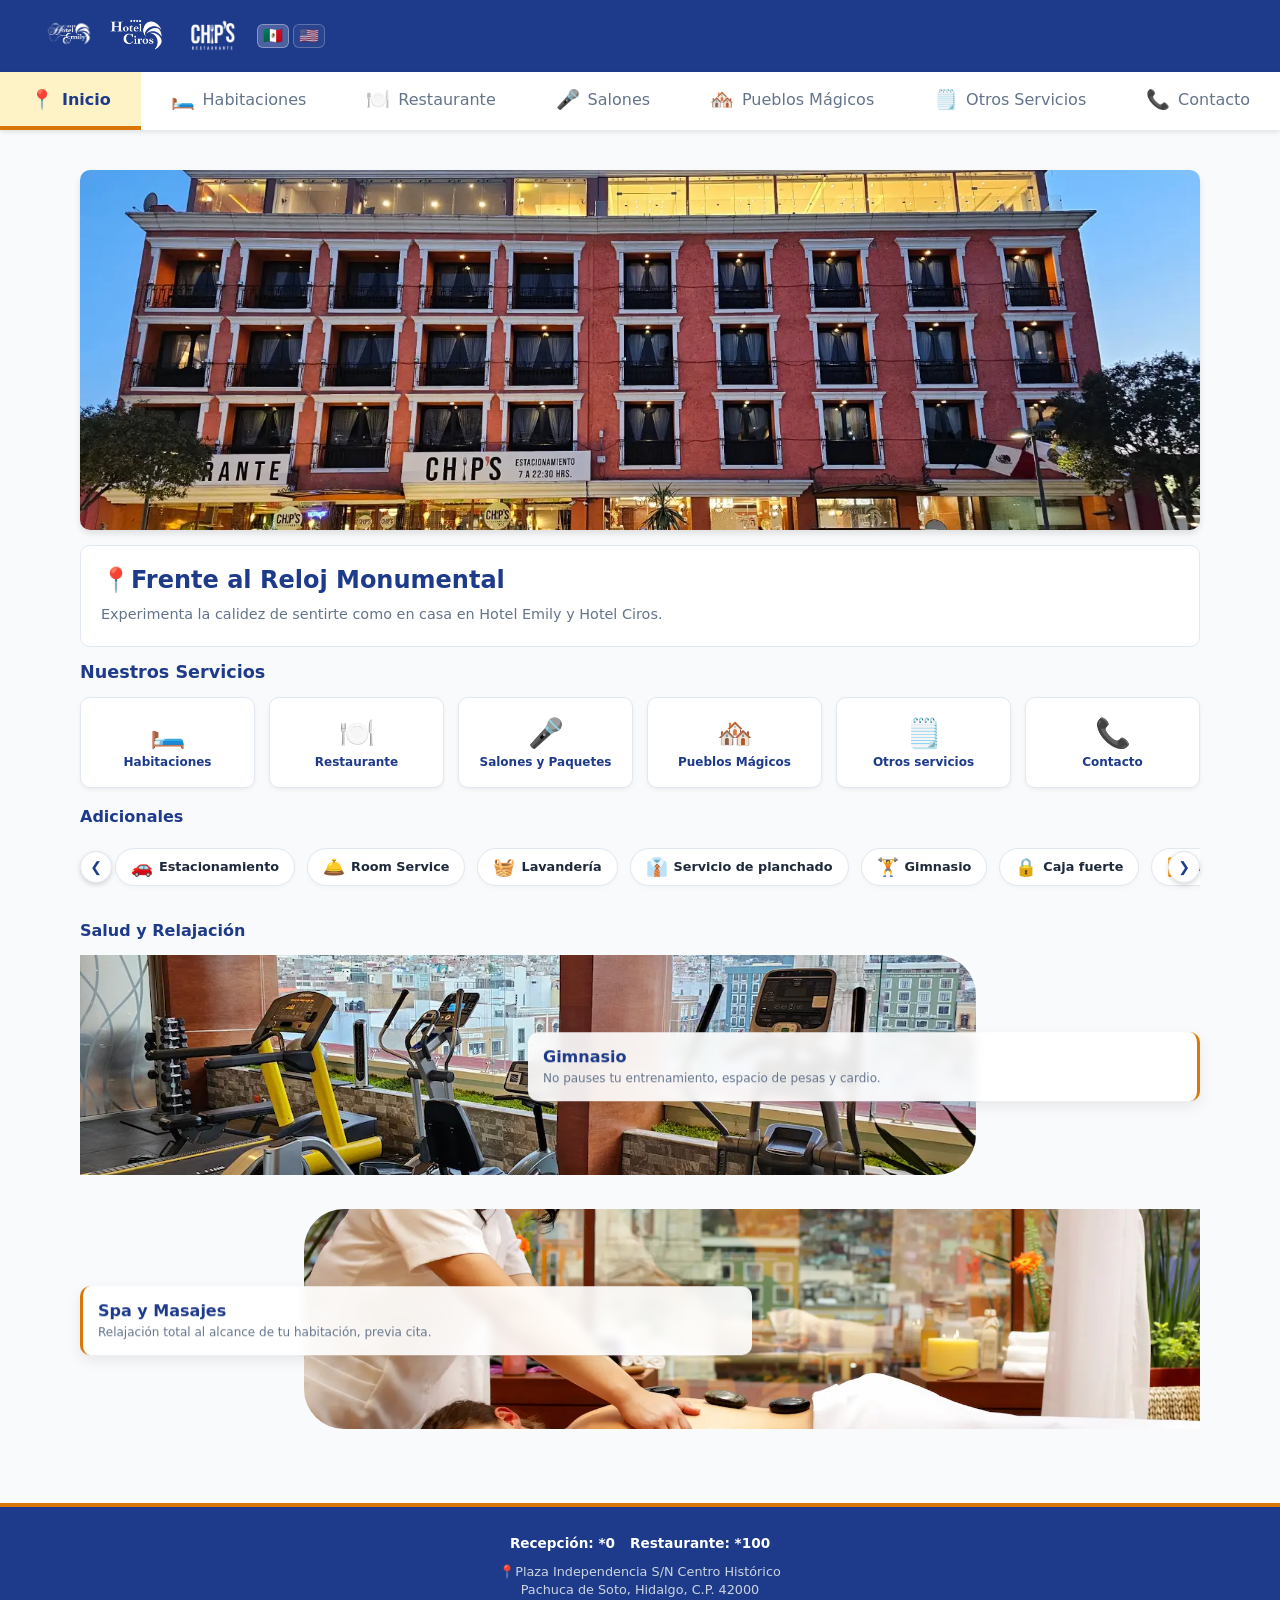
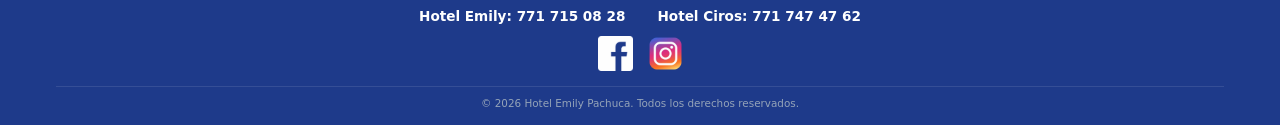
==== commit e2b14e23: "Update index.html" ====
--- a/index.html
+++ b/index.html
@@ -95,6 +95,10 @@
                         <div class="servicio-pildora"><span>🛎️</span> Room Service</div>
                         <div class="servicio-pildora"><span>🧺</span> Lavandería</div>
                         <div class="servicio-pildora"><span>👔</span> Servicio de planchado</div>
+                        <div class="servicio-pildora"><span>🏋️</span> Gimnasio</div>
+                        <div class="servicio-pildora"><span>🔒</span> Caja fuerte</div>
+                        <div class="servicio-pildora"><span>📶</span> Wi-Fi</div>
+                        <div class="servicio-pildora"><span>💆</span> Cabina de masajes</div>
                     </div>
 
                     <button class="btn-carrusel btn-der" id="btn-der-servicios"> ❯ </button>
@@ -157,4 +161,4 @@
   <script async src="https://translate.google.com/translate_a/element.js?cb=googleTranslateElementInit"></script>
   
 </body>
-</html>+</html>
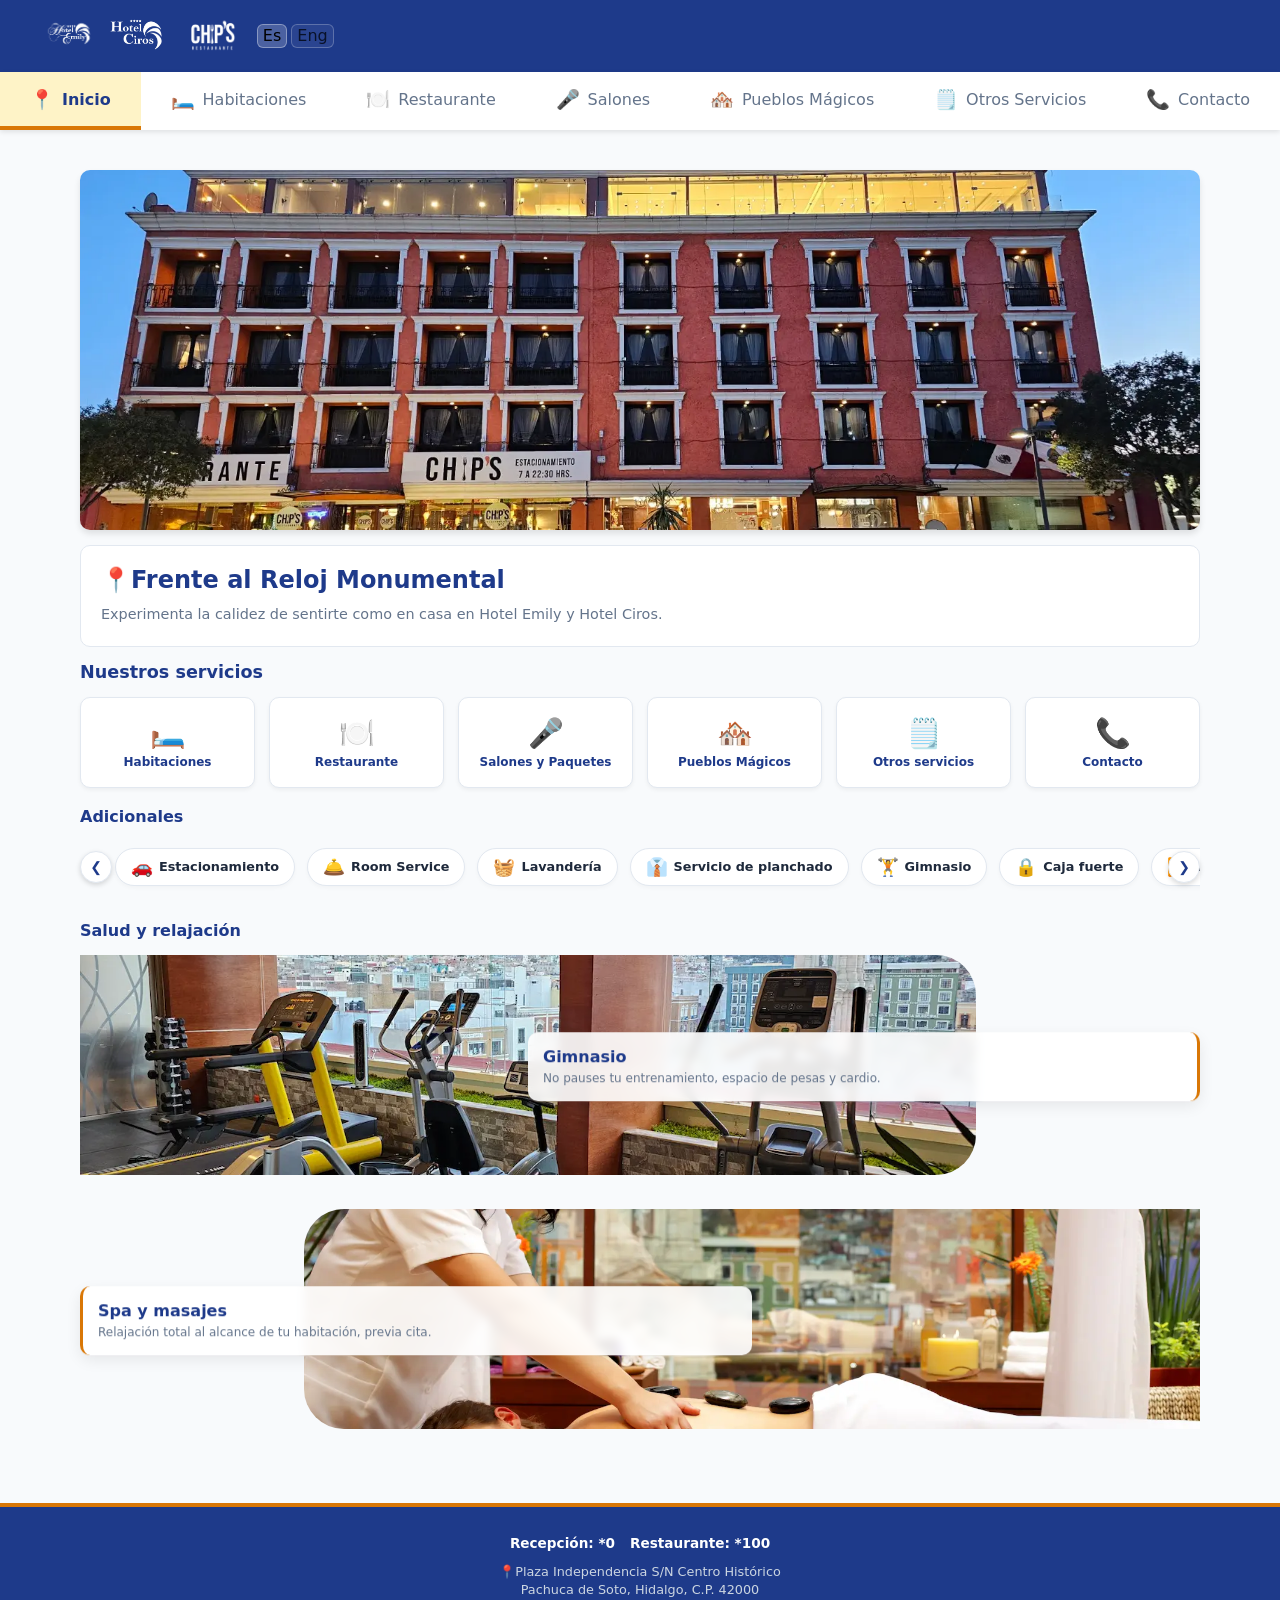
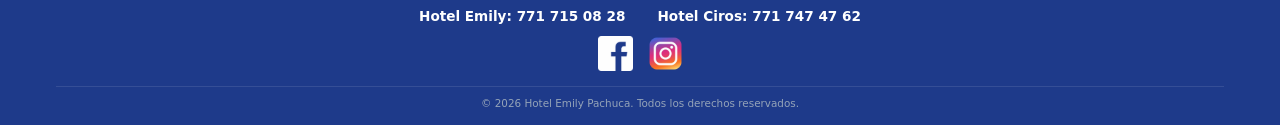
==== commit 3b6e991c: "Add files via upload" ====
--- a/index.html
+++ b/index.html
@@ -18,8 +18,8 @@
             <img src="img/logos/Logo-Chips.webp" alt="Chips">
           </a>
           <div class="selector-idioma" aria-label="Selector de idioma">
-            <button type="button" class="boton-idioma activo" data-idioma="es" aria-label="Cambiar a español" title="Español">🇲🇽</button>
-            <button type="button" class="boton-idioma" data-idioma="en" aria-label="Change to English" title="English">🇺🇸</button>
+            <button type="button" class="boton-idioma activo" data-idioma="es" aria-label="Cambiar a español" title="Español">Es</button>
+            <button type="button" class="boton-idioma" data-idioma="en" aria-label="Change to English" title="English">Eng</button>
             <div id="google_translate_element"></div>
           </div>
         </div>
@@ -47,7 +47,7 @@
     <main class="contenido">
       <section class="vista activa" id="vista-inicio">
 
-          <!-- -------------------------------------------------------- Imagenes carrucel inicio ------------------------------------- -->
+          <!-- -------------------------------------------------------- Imágenes carrusel inicio ------------------------------------- -->
                 <div class="carrusel-inicio" id="carrusel-auto">
                     <img src="img/inicio/FACHADA_EMILY.webp" alt="Fachada del Hotel" class="carrusel-inicio-img" loading="lazy">
                     <img src="img/inicio/INICIO_CHIPS.webp" alt="Vista Emily" class="carrusel-inicio-img" loading="lazy">
@@ -63,7 +63,7 @@
                     </p>
                 </div> 
             
-                <h3 style="color: var(--azul-marino); margin-top: 15px; font-size: 1.1rem;">Nuestros Servicios</h3>
+                    <h3 style="color: var(--azul-marino); margin-top: 15px; font-size: 1.1rem;">Nuestros servicios</h3>
                 <div class="accesos-rapidos">
                     <a href="habitaciones.html" class="caja-acceso boton-navegar">
                         <span>🛏️</span><p>Habitaciones</p>
@@ -104,7 +104,7 @@
                     <button class="btn-carrusel btn-der" id="btn-der-servicios"> ❯ </button>
                 </div>
 
-                <h3 style="color: var(--azul-marino); margin: 25px 0 15px 0; font-size: 1rem;">Salud y Relajación</h3>
+                <h3 style="color: var(--azul-marino); margin: 25px 0 15px 0; font-size: 1rem;">Salud y relajación</h3>
 
                 <div class="bienestar-collage">
                     <img src="img/inicio/GIMNASIO.webp" alt="Gimnasio" loading="lazy">
@@ -117,7 +117,7 @@
                 <div class="bienestar-collage inverso">
                     <img src="img/inicio/SPA.webp" alt="Spa" loading="lazy">
                     <div class="bienestar-flotante izquierda">
-                        <h4>Spa y Masajes</h4>
+                        <h4>Spa y masajes</h4>
                         <p>Relajación total al alcance de tu habitación, previa cita.</p>
                     </div>
                 </div>
@@ -161,4 +161,4 @@
   <script async src="https://translate.google.com/translate_a/element.js?cb=googleTranslateElementInit"></script>
   
 </body>
-</html>
+</html>
--- a/styles.css
+++ b/styles.css
@@ -1461,7 +1461,8 @@
 
 @media (min-width: 1024px) {
     .contenedor-app {
-        max-width: 1280px;
+        width: 100%;
+        max-width: none;
     }
 
     .cabecera {
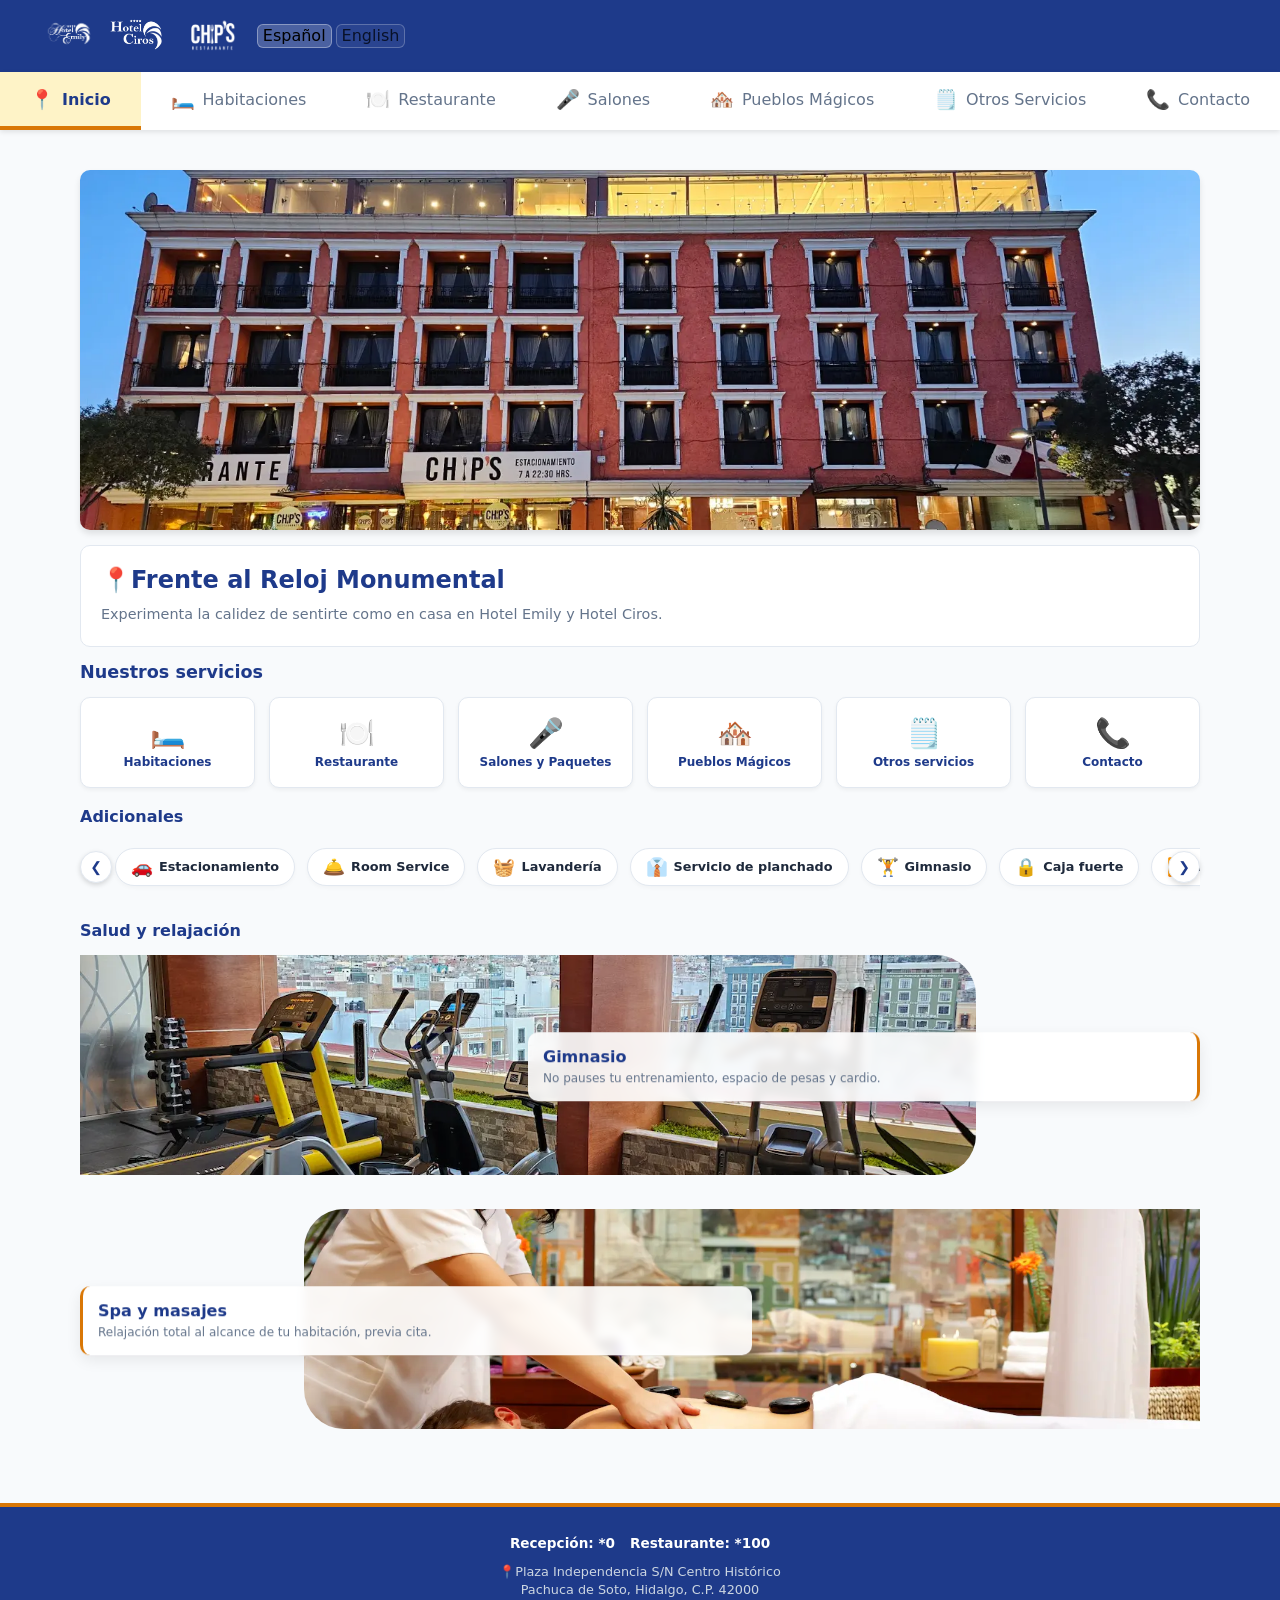
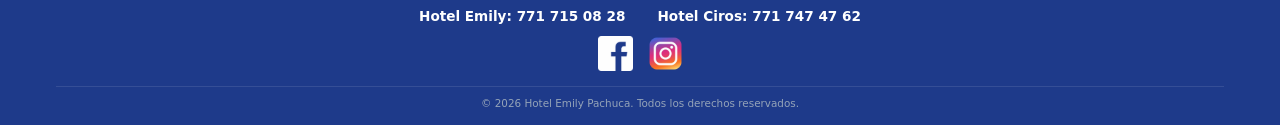
==== commit cb641e01: "Update language buttons in index.html" ====
--- a/index.html
+++ b/index.html
@@ -18,8 +18,8 @@
             <img src="img/logos/Logo-Chips.webp" alt="Chips">
           </a>
           <div class="selector-idioma" aria-label="Selector de idioma">
-            <button type="button" class="boton-idioma activo" data-idioma="es" aria-label="Cambiar a español" title="Español">Es</button>
-            <button type="button" class="boton-idioma" data-idioma="en" aria-label="Change to English" title="English">Eng</button>
+            <button type="button" class="boton-idioma activo" data-idioma="es" aria-label="Cambiar a español" title="Español">Español</button>
+            <button type="button" class="boton-idioma" data-idioma="en" aria-label="Change to English" title="English">English</button>
             <div id="google_translate_element"></div>
           </div>
         </div>
@@ -161,4 +161,4 @@
   <script async src="https://translate.google.com/translate_a/element.js?cb=googleTranslateElementInit"></script>
   
 </body>
-</html>+</html>
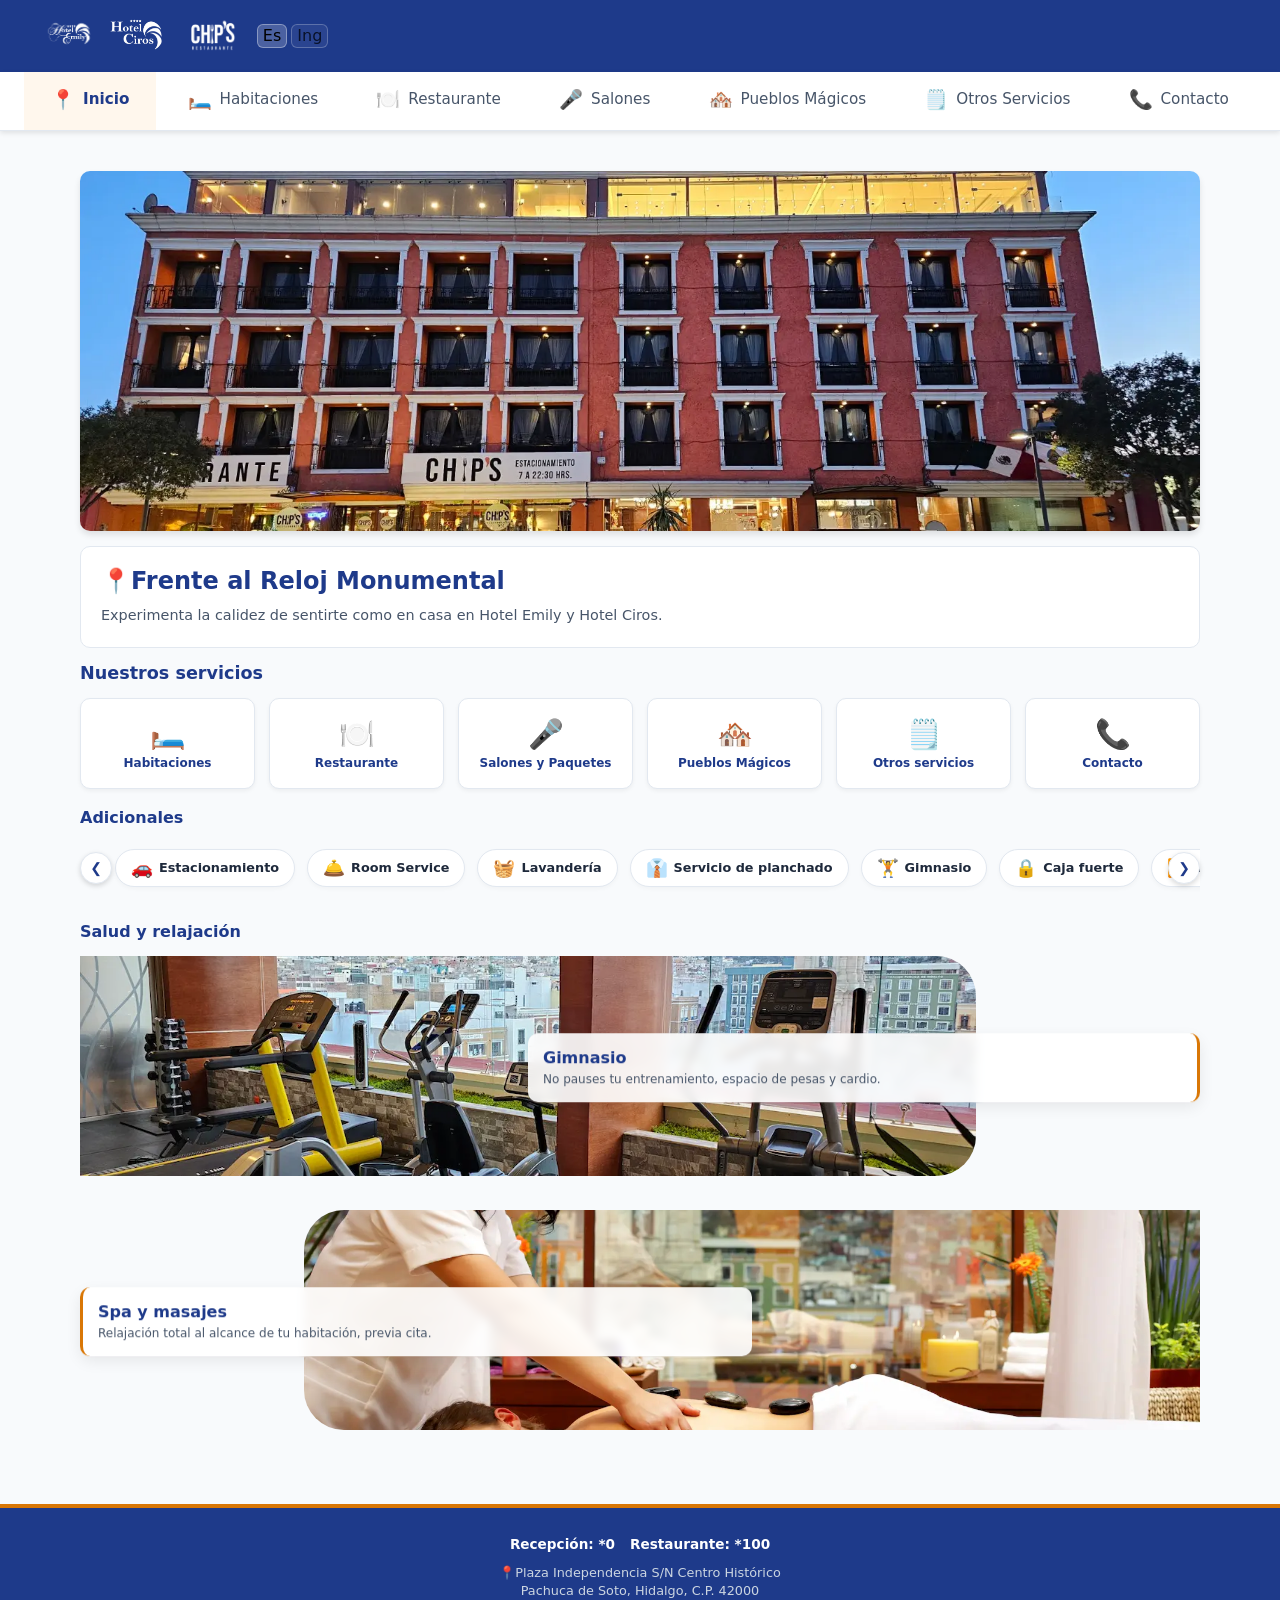
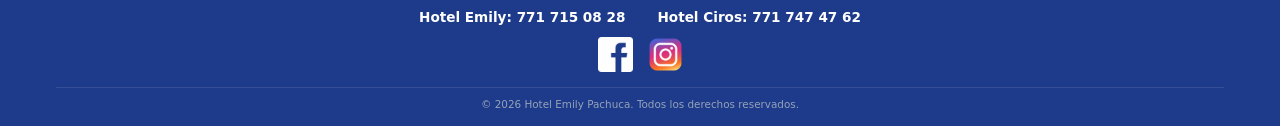
==== commit 2ff52123: "Add files via upload" ====
--- a/index.html
+++ b/index.html
@@ -18,8 +18,8 @@
             <img src="img/logos/Logo-Chips.webp" alt="Chips">
           </a>
           <div class="selector-idioma" aria-label="Selector de idioma">
-            <button type="button" class="boton-idioma activo" data-idioma="es" aria-label="Cambiar a español" title="Español">Español</button>
-            <button type="button" class="boton-idioma" data-idioma="en" aria-label="Change to English" title="English">English</button>
+            <button type="button" class="boton-idioma activo notranslate" translate="no" data-idioma="es" aria-label="Cambiar a español" title="Español">Es</button>
+            <button type="button" class="boton-idioma notranslate" translate="no" data-idioma="en" aria-label="Change to English" title="English">Ing</button>
             <div id="google_translate_element"></div>
           </div>
         </div>
@@ -37,7 +37,7 @@
       <a href="restaurante.html" class="enlace-menu"><span>🍽️</span> Restaurante</a>
       <a href="salones.html" class="enlace-menu"><span>🎤</span> Salones</a>
       <a href="pueblos.html" class="enlace-menu"><span>🏘️</span> Pueblos Mágicos</a>
-      <a href="negocios.html" class="enlace-menu"><span>🗒️</span> Otros Servicios</a>
+      <a href="otros-servicios.html" class="enlace-menu"><span>🗒️</span> Otros Servicios</a>
       <a href="contacto.html" class="enlace-menu"><span>📞</span> Contacto</a>
     </nav>
 
@@ -77,7 +77,7 @@
                     <a href="pueblos.html" class="caja-acceso boton-navegar">
                         <span>🏘️</span><p>Pueblos Mágicos</p>
                     </a>
-                    <a href="negocios.html" class="caja-acceso boton-navegar">
+                    <a href="otros-servicios.html" class="caja-acceso boton-navegar">
                         <span>🗒️</span><p>Otros servicios</p>
                     </a>
                     <a href="contacto.html" class="caja-acceso boton-navegar">
@@ -161,4 +161,4 @@
   <script async src="https://translate.google.com/translate_a/element.js?cb=googleTranslateElementInit"></script>
   
 </body>
-</html>
+</html>
--- a/styles.css
+++ b/styles.css
@@ -5,7 +5,7 @@
     --fondo-gris: #f8fafc;
     --blanco: #ffffff;
     --texto-oscuro: #1e293b;
-    --texto-claro: #64748b;
+    --texto-claro: #475569;
     --borde: #e2e8f0;
 }
 
@@ -447,6 +447,8 @@
     display: flex;
     overflow-x: auto;
     scroll-snap-type: x mandatory;
+    touch-action: pan-x;
+    user-select: none;
     -webkit-overflow-scrolling: touch; /* Suavidad en iPhone */
     scrollbar-width: none; /* Oculta scrollbar en Firefox */
 }
@@ -766,6 +768,8 @@
     display: flex;
     overflow-x: auto;
     scroll-snap-type: x mandatory;
+    touch-action: pan-x;
+    user-select: none;
     -webkit-overflow-scrolling: touch;
     scrollbar-width: none; /* Oculta scrollbar en Firefox */
     margin-bottom: 15px;
@@ -786,6 +790,11 @@
     -webkit-user-drag: none;
     max-width: 100%;
     display: block;
+}
+
+.carrusel-contenedor {
+    touch-action: pan-y;
+    user-select: none;
 }
 
 /* --- OPCIÓN 3: TARJETA DE LISTA --- */
@@ -1395,6 +1404,117 @@
     transform: scale(0.95);
 }
 
+@media (max-width: 599px) {
+    .boton-idioma::before {
+        margin-right: 4px;
+    }
+
+    .boton-idioma[data-idioma="es"]::before {
+        content: "🇲🇽";
+    }
+
+    .boton-idioma[data-idioma="en"]::before {
+        content: "🇺🇸";
+    }
+}
+
+.tarjeta-habitacion,
+.tarjeta-horizontal,
+.tarjeta-hibrida,
+.caja-acceso,
+.caja-servicio,
+.acordeon {
+    transition: transform 0.2s ease, box-shadow 0.2s ease, border-color 0.2s ease;
+}
+
+.tarjeta-habitacion:hover,
+.tarjeta-horizontal:hover,
+.tarjeta-hibrida:hover,
+.caja-acceso:hover,
+.caja-servicio:hover,
+.acordeon:hover {
+    border-color: rgba(217, 119, 6, 0.45);
+    box-shadow: 0 8px 18px rgba(15, 23, 42, 0.12);
+    transform: translateY(-2px);
+}
+
+.boton-pdf,
+.btn-llamar,
+.btn-filtro,
+.enlace-menu,
+.boton-menu {
+    transition: background-color 0.2s ease, color 0.2s ease, box-shadow 0.2s ease, transform 0.2s ease;
+}
+
+.boton-pdf:hover,
+.btn-llamar:hover {
+    background-color: var(--azul-claro);
+    box-shadow: 0 6px 12px rgba(30, 58, 138, 0.2);
+}
+
+.btn-filtro:hover {
+    border-color: var(--dorado);
+    color: var(--azul-marino);
+    transform: translateY(-1px);
+}
+
+.enlace-menu:hover {
+    background-color: #fff7ed;
+    color: var(--azul-marino);
+}
+
+.cuerpo-tarjeta {
+    padding: 14px;
+}
+
+.titulo-negocio {
+    font-size: 1rem;
+    line-height: 1.25;
+}
+
+.info-texto,
+.descripcion-negocio {
+    line-height: 1.45;
+}
+
+@media (min-width: 1024px) {
+    .boton-idioma::before {
+        display: none;
+    }
+
+    .menu-lateral {
+        background-color: var(--blanco);
+        border-bottom: 1px solid var(--borde);
+        gap: 4px;
+        padding: 0 24px;
+    }
+
+    .enlace-menu {
+        min-height: 58px;
+        border-radius: 0;
+        font-size: 0.95rem;
+        flex-direction: row;
+        flex-wrap: nowrap;
+        white-space: nowrap;
+    }
+
+    .enlace-menu:hover {
+        transform: translateY(-1px);
+    }
+
+    .enlace-menu.activo {
+        background-color: #fff7ed;
+    }
+
+    .tarjeta-hibrida {
+        border-radius: 12px;
+    }
+
+    .cuerpo-tarjeta {
+        padding: 18px 20px;
+    }
+}
+
 /* --- ADAPTACIÓN PARA TABLET Y ESCRITORIO --- */
 @media (min-width: 600px) {
     .contenedor-app {
@@ -1506,15 +1626,19 @@
         border-left: none;
         border-bottom: 4px solid transparent;
         white-space: nowrap;
+        flex-direction: row;
+        flex-wrap: nowrap;
     }
 
     .enlace-menu span {
         margin-right: 8px;
+        display: inline-flex;
+        flex: 0 0 auto;
     }
 
     .enlace-menu.activo {
         border-left-color: transparent;
-        border-bottom-color: var(--dorado);
+        border-bottom-color: transparent;
     }
 
     .contenido {
@@ -1612,4 +1736,68 @@
     .pie-contacto {
         margin-bottom: 12px;
     }
+}
+
+@media (min-width: 1400px) {
+    .contenido {
+        padding-left: 72px;
+        padding-right: 72px;
+    }
+
+    .vista,
+    .contenido-principal {
+        max-width: 1280px;
+    }
+
+    .seccion-guia {
+        display: grid;
+        grid-template-columns: repeat(2, minmax(0, 1fr));
+        gap: 20px;
+        padding: 32px 72px 48px;
+    }
+
+    .seccion-guia > div:first-child {
+        grid-column: 1 / -1;
+    }
+
+    .seccion-guia > .tarjeta-hibrida {
+        margin: 0;
+    }
+
+    .info-texto {
+        color: #334155;
+        font-size: 0.85rem;
+    }
+
+    .descripcion-negocio {
+        color: #334155;
+        font-size: 0.85rem;
+    }
+
+    .texto-secundario,
+    .fila-bienestar-texto p {
+        color: #475569;
+    }
+
+    .menu-lateral {
+        padding: 0 72px;
+        gap: 8px;
+    }
+
+    .enlace-menu {
+        position: relative;
+        min-height: 64px;
+        font-size: 1rem;
+    }
+
+    .enlace-menu.activo::after {
+        content: "";
+        position: absolute;
+        left: 20%;
+        right: 20%;
+        bottom: 0;
+        height: 3px;
+        background-color: var(--dorado);
+        border-radius: 3px 3px 0 0;
+    }
 }
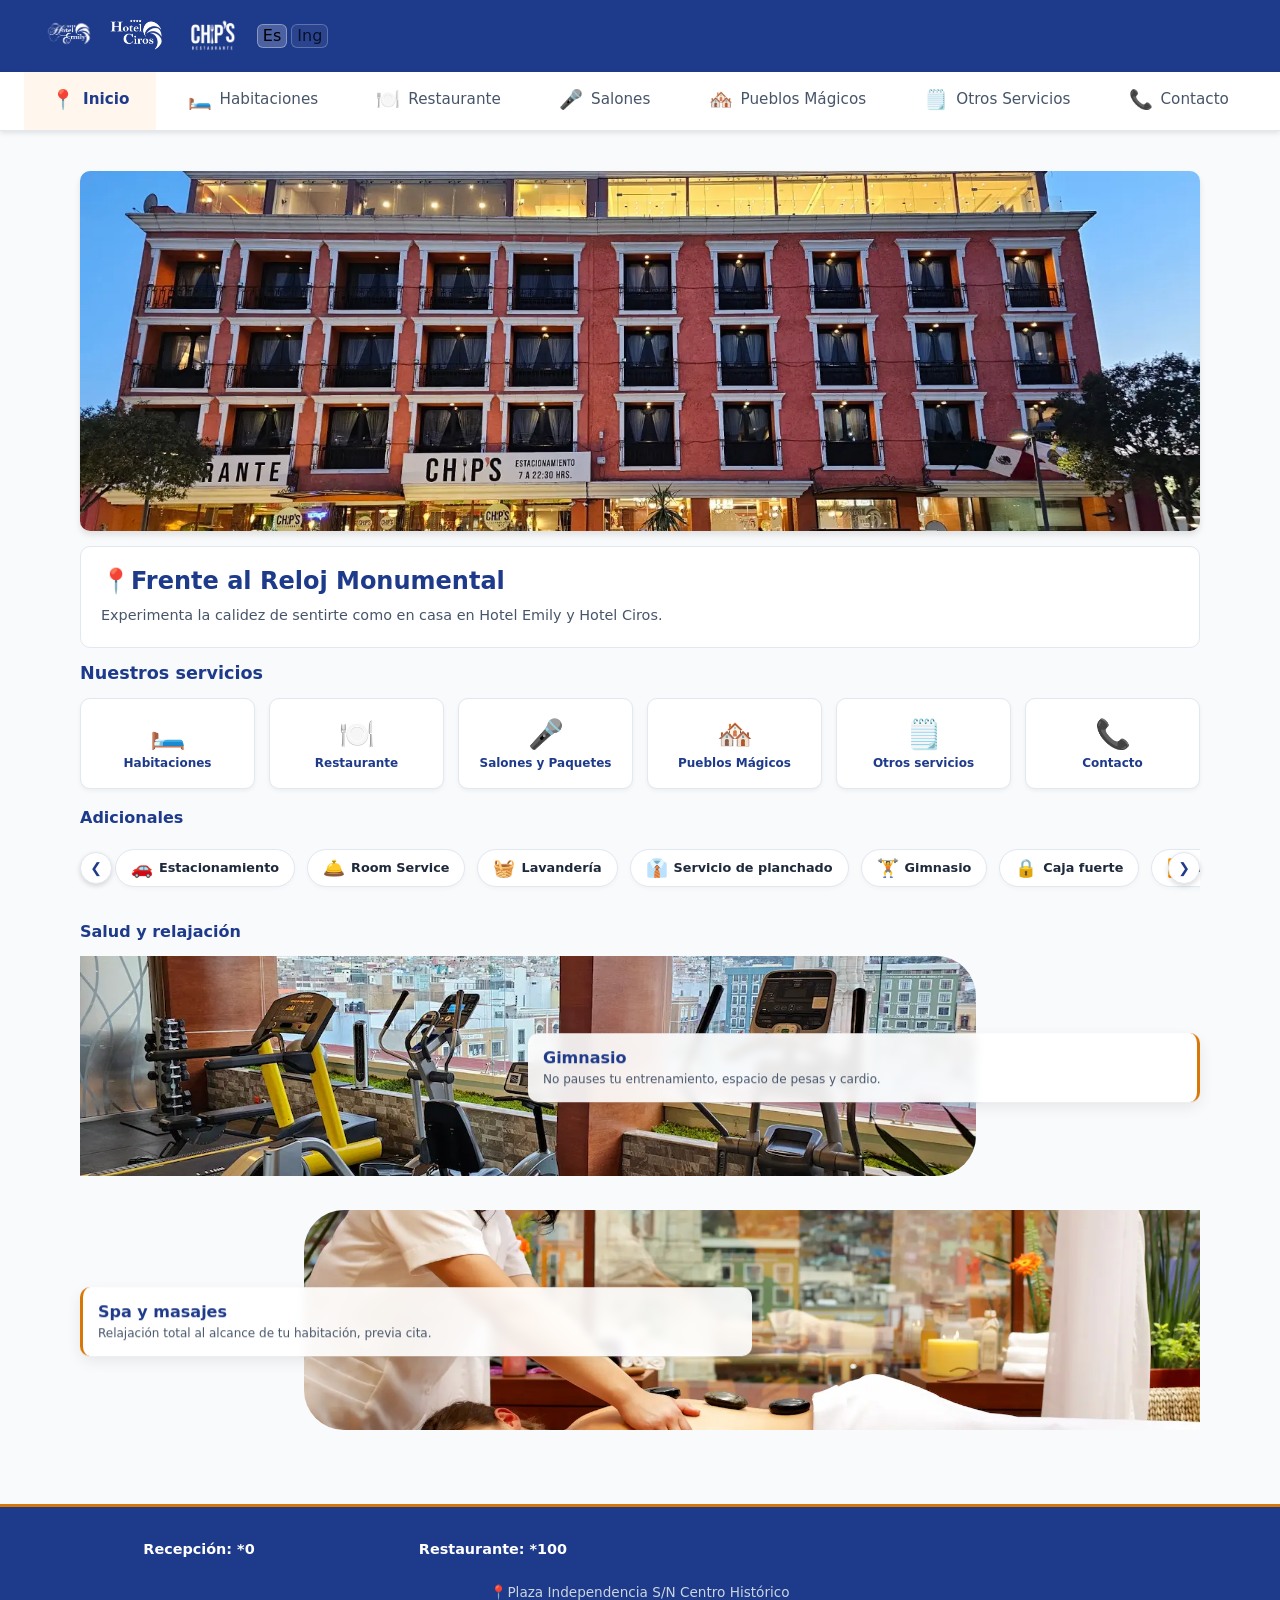
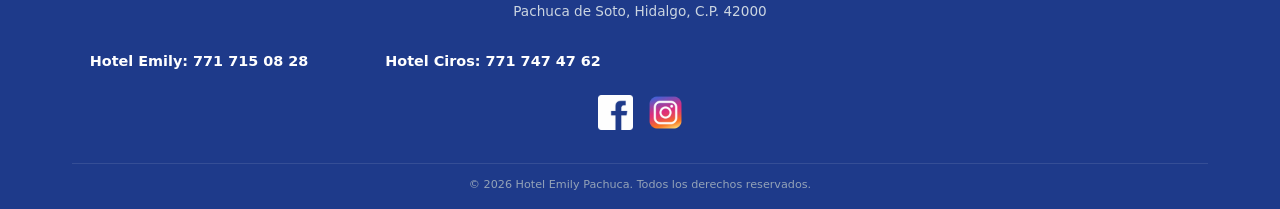
==== commit fe6d5141: "Add files via upload" ====
--- a/index.html
+++ b/index.html
@@ -129,9 +129,11 @@
   
 
   <!-- PIE DE PÁGINA -->
-  <footer class="pie-pagina">
+  <footer class="pie-pagina">      
     <div class="pie-contacto">
       <p>Recepción: *0</p>
+    </div>
+    <div class="pie-contacto">
       <p>Restaurante: *100</p>
     </div>
     <p class="pie-direccion">
--- a/styles.css
+++ b/styles.css
@@ -109,7 +109,15 @@
 }
 
 #google_translate_element {
-    display: none;
+    display: none !important;
+    width: 0;
+    height: 0;
+    overflow: hidden;
+}
+
+#google_translate_element,
+#google_translate_element * {
+    display: none !important;
 }
 
 iframe.goog-te-banner-frame,
@@ -601,9 +609,10 @@
     background-color: var(--azul-marino);
     color: var(--blanco);
     text-align: center;
-    padding: 20px 15px 10px; /* Reduje el padding para hacerlo menos ancho/alto */
+    width: 100%;
+    padding: 28px 20px 14px;
     margin-top: auto;
-    border-top: 4px solid var(--dorado);
+    border-top: 3px solid var(--dorado);
 }
 
 .pie-logos img {
@@ -614,19 +623,21 @@
 }
 
 .pie-direccion {
-    font-size: 0.8rem;
+    font-size: 0.85rem;
     color: #cbd5e1;
+    margin: 0 auto 18px;
+    line-height: 1.4;
+    max-width: 480px;
+}
+
+.pie-contacto {
+    font-size: 0.9rem;
+    font-weight: bold;
     margin-bottom: 10px;
-    line-height: 1.4;
-}
-
-.pie-contacto {
-    font-size: 0.85rem;
-    font-weight: bold;
-    margin-bottom: 15px;
     display: flex;
     justify-content: center;
-    gap: 15px; /* Pone los teléfonos en la misma línea para hacer el footer más delgado */
+    gap: 15px;
+    flex-wrap: wrap;
 }
 
 .pie-redes {
@@ -655,10 +666,33 @@
 }
 
 .pie-legal {
-    font-size: 0.65rem;
+    font-size: 0.7rem;
     color: #94a3b8;
     border-top: 1px solid rgba(255, 255, 255, 0.1);
-    padding-top: 10px;
+    padding-top: 14px;
+    margin-top: 4px;
+}
+
+@media (max-width: 599px) {
+    .pie-pagina {
+        display: flex;
+        flex-direction: column;
+        align-items: stretch;
+        gap: 12px;
+        padding: 28px 18px 16px;
+    }
+
+    .pie-contacto,
+    .pie-direccion,
+    .pie-redes,
+    .pie-legal {
+        width: 100%;
+        margin-bottom: 0;
+    }
+
+    .pie-redes {
+        margin-top: 4px;
+    }
 }
 
 /* --- OPCIÓN 1: CARRUSEL HORIZONTAL --- */
@@ -1410,11 +1444,11 @@
     }
 
     .boton-idioma[data-idioma="es"]::before {
-        content: "🇲🇽";
+        content: "\1F1F2\1F1FD";
     }
 
     .boton-idioma[data-idioma="en"]::before {
-        content: "🇺🇸";
+        content: "\1F1FA\1F1F8";
     }
 }
 
@@ -1575,7 +1609,17 @@
     }
 
     .pie-pagina {
-        padding: 28px 32px 14px;
+        padding: 32px 40px 16px;
+        display: grid;
+        grid-template-columns: repeat(2, minmax(0, 1fr));
+        gap: 14px 32px;
+        align-items: center;
+    }
+
+    .pie-pagina .pie-direccion,
+    .pie-pagina .pie-redes,
+    .pie-pagina .pie-legal {
+        grid-column: 1 / -1;
     }
 }
 
@@ -1719,12 +1763,9 @@
     }
 
     .pie-pagina {
-        display: flex;
-        flex-wrap: wrap;
-        justify-content: center;
-        align-items: center;
-        column-gap: 32px;
-        padding: 28px 56px 16px;
+        grid-template-columns: repeat(4, minmax(0, 1fr));
+        column-gap: 40px;
+        padding: 34px 72px 18px;
     }
 
     .pie-direccion,
